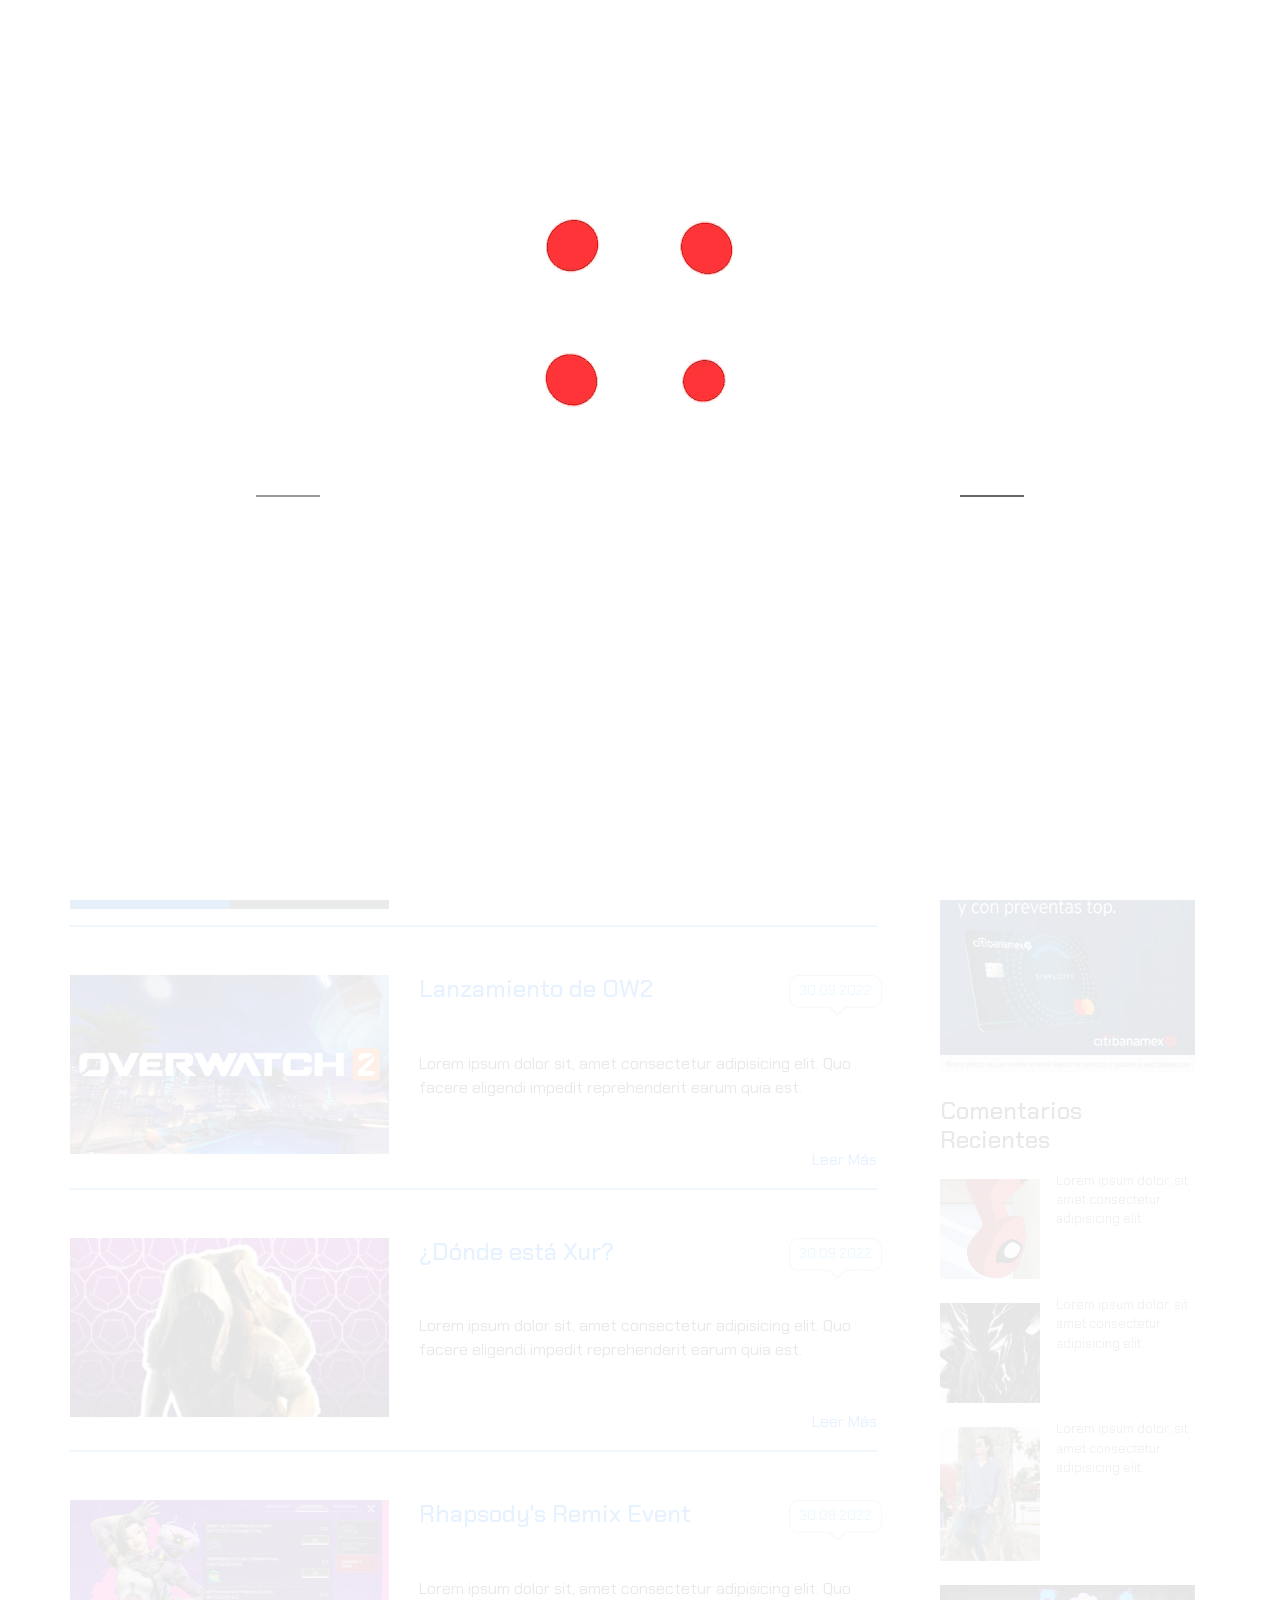
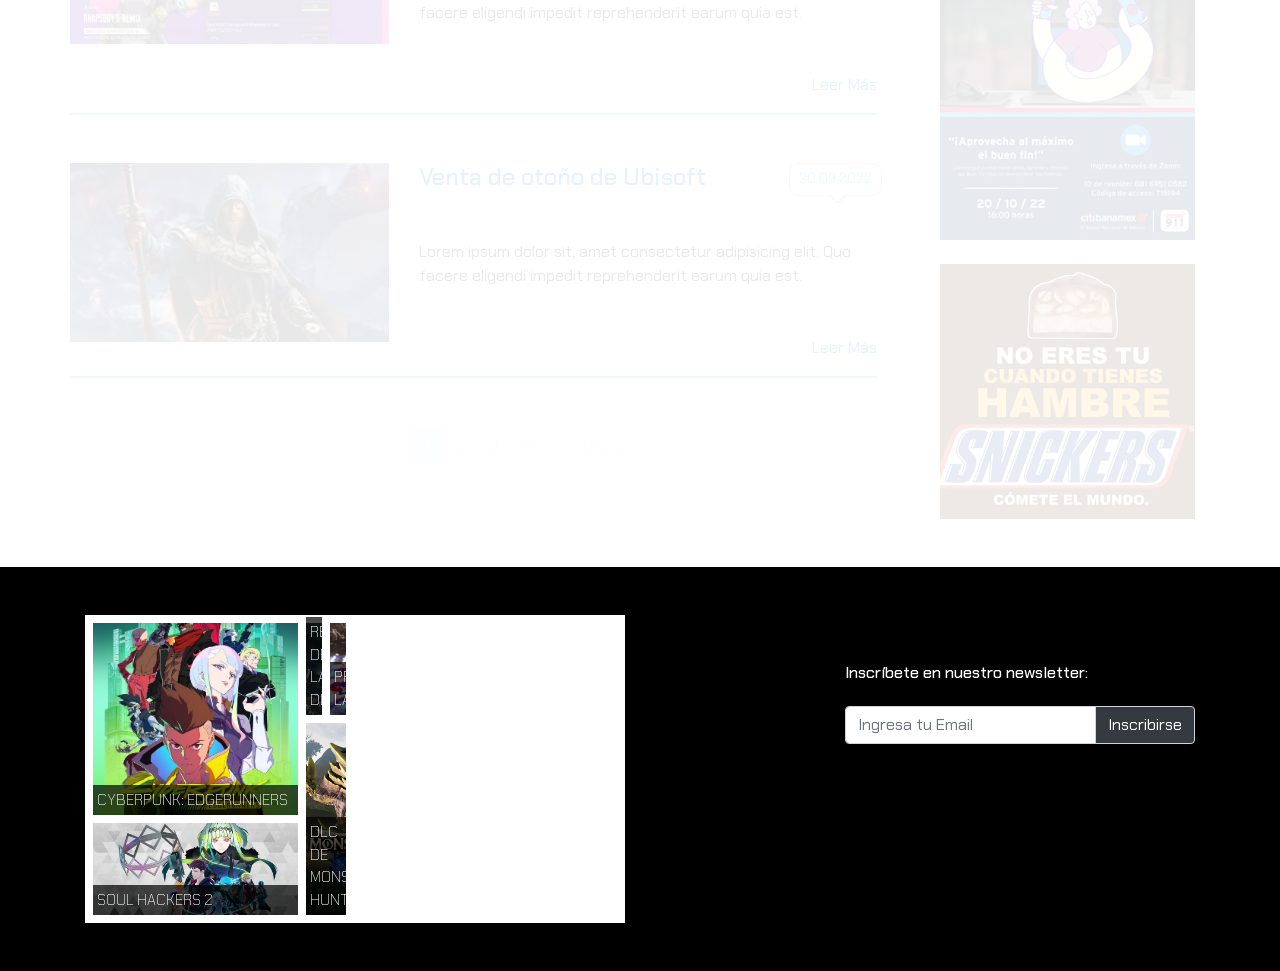
==== index.html @ 1a5944e3 "Primer commit Signed-off-by: McFlyZero <arturoo_dh@live.com>" ====
<!DOCTYPE html>
<html lang="en">
<head>
  <meta charset="utf-8">
  <meta name="viewport" content="width=device-width, initial-scale=1">
  <title>Arturo Sarrazin</title>
  <!-- CAMBIAR FOTO ICONO TAB -->
  <link rel="icon" href="img/.png">
  <!-- PLUGINS DE CSS -->
  <!-- Latest compiled and minified CSS -->
  <link rel="stylesheet" href="https://maxcdn.bootstrapcdn.com/bootstrap/4.1.3/css/bootstrap.min.css">

  <script src="https://kit.fontawesome.com/e34637f33b.js" crossorigin="anonymous"></script>

  <!-- <link rel="stylesheet" href="https://fonts.googleapis.com/css?family=Chewy|Open+Sans" rel="stylesheet"> -->
  <link rel="preconnect" href="https://fonts.googleapis.com">
  <link rel="preconnect" href="https://fonts.gstatic.com" crossorigin>
  <link href="https://fonts.googleapis.com/css2?family=Chakra+Petch:wght@300&family=Rokkitt:wght@200&display=swap" rel="stylesheet">

  <link rel="stylesheet" href="css/plugins/jquery.jdSlider.css">
  <!-- <link rel="stylesheet" href="https://cdn.jsdelivr.net/npm/bootstrap@4.6.1/dist/css/bootstrap.min.css"> -->

  <link rel="stylesheet" href="css/style.css">

  <!-- PLUGINS DE JS -->

  <!-- jQuery library -->
  <script src="https://cdn.jsdelivr.net/npm/jquery@3.6.0/dist/jquery.slim.min.js"></script>
  <!-- jQuery con animaciones -->
  <script src="https://code.jquery.com/jquery-3.6.1.js" integrity="sha256-3zlB5s2uwoUzrXK3BT7AX3FyvojsraNFxCc2vC/7pNI=" crossorigin="anonymous"></script>

  <!-- Popper JS -->
  <script src="https://cdn.jsdelivr.net/npm/popper.js@1.16.1/dist/umd/popper.min.js"></script>

  <!-- Latest compiled JavaScript -->
  <script src="https://cdn.jsdelivr.net/npm/bootstrap@4.6.1/dist/js/bootstrap.bundle.min.js"></script>

  <script src="js/plugins/jquery.jdSlider-latest.js"></script>
  <script src="js/plugins/pagination.min.js"></script>

  <!-- Scrollorama -->
  <script src="js/plugins/jquery.superscrollorama.js"></script>
  <script src="js/plugins/TweenMax.min.js"></script>

  <!-- Scrollup -->
  <script src="js/plugins/scrollUP.js"></script>
  <script src="js/plugins/jquery.easing.js"></script>

  <!--==================================
  PRELOAD
  ====================================-->
  <div id="preload">
    
    <div id="porcentajeCarga">0%</div>

    <div id="lineaCarga">

      <div id="rellenoCarga"></div>

    </div>

    <div id="estadoCarga"></div>

  </div>
  
</head>
<!-- ENCABEZADO -->
<header class="container-fluid">
  <div class="container p-0">
    <div class="row"> 
      <!-- LOGO -->
      <div class="col-10 col-sm-11 col-md-8 col-lg-7 pt-1 pt-lg-2 px-xl-0">

        <a href="index.html">

          <!-- CAMBIAR FOTO -->
          <img src="img/.png" alt="logo de GameRev" class="img-fluid logotipo">

        </a>
      </div>
      <!-- REDES SOCIALES -->
      <div class="d-none d-md-block col-2 col-lg-3 redes">
          <ul class="d-flex justify-content-end pt-3 mt-1">

            <li>
              <a href="https://github.com/McFlyZero/" target="blank">
                <i class="fa-brands fa-github lead float-left rounded-circle text-white mr-1"></i>
              </a>
            </li>

            <li>
              <a href="https://web.whatsapp.com/" target="blank">
                <i class="fa-brands fa-whatsapp lead float-left rounded-circle text-white mr-1"> </i>
              </a>  
            </li>

            <li>
              <a href="https://www.twitter.com/McFly1719" target="blank">
                <i class="fa-brands fa-twitter lead float-left rounded-circle text-white mr-1">   </i>
              </a>
            <li>

            <li>
              <a href="https://mx.linkedin.com/" target="blank">
                <i class="fa-brands fa-linkedin lead float-left rounded-circle text-white mr-1">   </i>
              </a>
            <li>

            <li>
              <a href="contacto.html" target="blank">
                <i class="fa-solid fa-envelope lead float-left rounded-circle text-white mr-1">   </i>
              </a>
            <li>
          </ul>
      </div>

      <!-- BOTON MENÚ -->
      <div class="col-2 col-sm-1 col-md-2 col-lg-2 d-flex justify-content-end pt-2 mt-1">


        <!-- Menu -->
        <div class="m-0 mt-sm-1 mt-md-0 mt-lg-1 pr-0 pr-sm-2 pr-lg-3 py-2">
          <i class="fa-solid fa-caret-down lead text-white"></i>
      </div>

       </div>
    </div>
  </div>

  
</header>

<body>

<!-- REDES SOCIALES PARA MÓVIL-->
      <div class="d-block d-md-none redes redesMovil p-0 bg-white w-100 pt-2">

          <ul class="d-flex justify-content-center p-0">

            <li>
              <a href="https://www.facebook.com" target="blank">
                <i class="fa-brands fa-facebook-f lead rounded-circle text-white mr-3 mr-sm-4"></i>
              </a>
            </li>

            <li>
              <a href="https://www.instagram.com" target="blank">
                <i class="fa-brands fa-instagram lead rounded-circle text-white mr-3 mr-sm-4"> </i>
              </a>
            </li>

            <li>
              <a href="https://www.twitter.com" target="blank">
                <i class="fa-brands fa-twitter lead rounded-circle text-white mr-3 mr-sm-4">   </i>
              </a>
            </li>

            <li>
              <a href="https://www.youtube.com" target="blank">
                <i class="fa-brands fa-youtube lead rounded-circle text-white mr-3 mr-sm-4"> 
                </i>
              </a>
            </li>

           <li>
              <a href="https://www.snapchat.com" target="blank">
                <i class="fa-brands fa-snapchat lead float-left rounded-circle text-white mr-3 mr-sm-2">  </i>
              </a>
            </li>


          </ul>
      </div>

      <!--=====================================
      =                BANNER                 =
      ======================================-->
      <div class="bannerEstatico"></div>
      <!-- <div class="container-fluid p-0"> -->
        <section class="jd-slider fade-slider">
          <div class="slide-inner">
            <ul class="slide-area">
              <!-- CAMBIAR LAS IMAGENES DEL BANNER -->
              <li>
                <img src="img/banner01.jpg" alt="" class="img-fluid">
              </li>
              <li>
                <img src="img/banner02.jpg" alt="" class="img-fluid">
              </li>
              <li>
                <img src="img/banner03.jpg" alt="" class="img-fluid">
              </li>
              <li>
                <img src="img/banner04.gif" alt="" class="img-fluid">
              </li>
            </ul>
          </div>
          <div class="controller d-none">
            <a class="auto" href="#">
              <i class="fas fa-play fa-xs"></i>
              <i class="fas fa-pause fa-xs"></i>
            </a>
            <div class="indicate-area"></div>
          </div>
        </section>
      <!-- </div> -->

      <!-- BUSCADOR PARA MÓVIL -->

<div class="container d-block d-md-none py-3 pr-2">
  <div class="input-group input-group-sm">
    <input type="text" class="form-control" placeholder="Buscar">
    <div class="input-group-append">
      <span class="input-group-text"><i class="fas fa-search"></i></span>
    </div>
  </div>
</div>

<!-- MENU -->
<div class="container-fluid menu">

  <a href="#" class="btnClose">X</a>
  <ul class="nav flex-column text-center">
    <li class="nav-item">
      <a class="nav-link text-white" href="categorias.html">Noticias de hoy</a>
    </li>
    <li class="nav-item">
      <a class="nav-link text-white" href="categorias.html">Nuevos lanzamientos</a>
    </li>
    <li class="nav-item">
      <a class="nav-link text-white" href="categorias.html">Próximos lanzamientos</a>
    </li>
    <li class="nav-item">
      <a class="nav-link text-white" href="categorias.html">Lo mejor de 2022</a>
    </li>
    <li class="nav-item">
      <a class="nav-link text-white" href="categorias.html">Lo mejor de todos los tiempos</a>
    </li>
    <li class="nav-item">
      <a class="nav-link text-white" href="categorias.html">Top videojuegos gratis</a>
    </li>
  </ul>
</div>


<!--=====================================
CARRUSEL DE CATEGORIAS
======================================-->
<div id="demo" class="carousel slide" data-ride="carousel">

  <!-- Indicators -->
  <ul class="carousel-indicators">
    <li data-target="#demo" data-slide-to="0" class="active"></li>
    <li data-target="#demo" data-slide-to="1"></li>
    <li data-target="#demo" data-slide-to="2"></li>
  </ul>
  
  <!-- The slideshow -->
  <div class="carousel-inner">
    <div class="carousel-item active">
      <img src="img/1" alt="" width="1100" height="500">
    </div>
    <div class="carousel-item">
      <img src="img/2.jpg" alt="" width="1100" height="500">
    </div>
    <div class="carousel-item">
      <img src="img/3.jpg" alt="" width="1100" height="500">
    </div>
  </div>
  
  <!-- Left and right controls -->
  <a class="carousel-control-prev" href="#demo" data-slide="prev">
    <span class="carousel-control-prev-icon"></span>
  </a>
  <a class="carousel-control-next" href="#demo" data-slide="next">
    <span class="carousel-control-next-icon"></span>
  </a>
</div>
<!--=====================================
CONTENIDO BLOG
======================================-->
<div class="container-fluid bg-white contenidoInicio pb-4">
  <div class="container">
    <div class="row">
      <!-- COLUMNA IZQUIERDA -->

      <div class="col-12 col-md-8 col-lg-9 p-0 pr-lg-5">
        <!-- ARTICULO 01 -->
        <div class="row">

          <div class="col-12 col-lg-5">

            <a href="articulos.html">
              <h5 class="d-block d-lg-none py-3">Top juegos gratuitos</h5>
            </a>
            <div class="d-block d-lg-none fecha mt-3">30.09.2022</div>

            <img src="img/articulo01.jpg" alt="Lorem ipsum dolor sit amet" class="img-fluid" width="100%">

          </div>

          <div class="col-12 col-lg-7 introArticulo">

            <a href="articulos.html">
             <h4 class="d-none d-lg-block">Top juegos gratuitos</h4>
            </a>
            <p class="my-2 my-lg-5">Lorem ipsum dolor sit, amet consectetur adipisicing elit. Quo facere eligendi impedit reprehenderit earum quia est.</p>

            <a href="articulos.html" class="float-right">Leer Más</a>

            <div class="d-none d-lg-block fecha">30.09.2022</div>
            
          </div>
        </div>
        <hr class="mb-4 mb-lg-5" style="border: 1px solid #59A8DE">

        <!-- ARTICULO 02 -->
        <div class="row">

          <div class="col-12 col-lg-5">
            <a href="articulos.html">
             <h5 class="d-block d-lg-none py-3">Lanzamiento de OW2</h5>
            </a>
            <div class="d-block d-sm-block d-lg-none fecha mt-3">30.09.2022</div>

            <img src="img/articulo02.jpg" alt="Lorem ipsum dolor sit amet" class="img-fluid" width="100%">

          </div>

          <div class="col-12 col-lg-7 introArticulo">
            <a href="articulos.html">
             <h4 class="d-none d-lg-block">Lanzamiento de OW2</h4>
            </a>
            <p class="my-2 my-lg-5">Lorem ipsum dolor sit, amet consectetur adipisicing elit. Quo facere eligendi impedit reprehenderit earum quia est.</p>

            <a href="articulos.html" class="float-right">Leer Más</a>

            <div class="d-none d-lg-block fecha">30.09.2022</div>
            
          </div>
        </div>
        <hr class="mb-4 mb-lg-5" style="border: 1px solid #59A8DE">
        <!-- PUBLICIDAD -->
        <div class="d-block d-lg-none">

          <img src="img/ad02.jpg" class="img-fluid" width="100%">

        </div>

        <!-- ARTICULO 03 -->
        <div class="row">

          <div class="col-12 col-lg-5">
            <a href="articulos.html">
              <h5 class="d-block d-lg-none py-3">¿Dónde está Xur?</h5>
            </a>
            <div class="d-block d-lg-none fecha mt-3">30.09.2022</div>

            <img src="img/articulo03.jpg" alt="Lorem ipsum dolor sit amet" class="img-fluid" width="100%">

          </div>

          <div class="col-12 col-lg-7 introArticulo">
            <a href="articulos.html">
             <h4 class="d-none d-lg-block">¿Dónde está Xur?</h4>
            </a>
            <p class="my-2 my-lg-5">Lorem ipsum dolor sit, amet consectetur adipisicing elit. Quo facere eligendi impedit reprehenderit earum quia est.</p>

            <a href="articulos.html" class="float-right">Leer Más</a>

            <div class="d-none d-lg-block fecha">30.09.2022</div>
            
          </div>
        </div>
        <hr class="mb-4 mb-lg-5" style="border: 1px solid #59A8DE">

      <!-- ARTICULO 04 -->
        <div class="row">

          <div class="col-12 col-lg-5">
            <a href="articulos.html">
              <h5 class="d-block d-lg-none py-3">Rhapsody's Remix Event</h5>
            </a>
            <div class="d-block d-sm-block d-md-block d-lg-none fecha mt-3">30.09.2022</div>

            <img src="img/articulo04.jpeg" alt="Lorem ipsum dolor sit amet" class="img-fluid" width="100%">

          </div>

          <div class="col-12 col-lg-7 introArticulo">
            <a href="articulos.html">
             <h4 class="d-none d-lg-block">Rhapsody's Remix Event</h4>
            </a>
            <p class="my-2 my-lg-5">Lorem ipsum dolor sit, amet consectetur adipisicing elit. Quo facere eligendi impedit reprehenderit earum quia est.</p>

            <a href="articulos.html" class="float-right">Leer Más</a>

            <div class="d-none d-lg-block fecha">30.09.2022</div>
            
          </div>
        </div>
        <hr class="mb-4 mb-lg-5" style="border: 1px solid #59A8DE">

        <!-- ARTICULO 05 -->
        <div class="row">

          <div class="col-12 col-lg-5">
            <a href="articulos.html">
              <h5 class="d-block d-lg-none py-3">Venta de otoño de Ubisoft</h5>
            </a>
            <div class="d-block d-lg-none fecha mt-3">29.09.2022</div>

            <img src="img/articulo05.jpg" alt="Lorem ipsum dolor sit amet" class="img-fluid" width="100%">

          </div>

          <div class="col-12 col-lg-7 introArticulo">
            <a href="articulos.html">
              <h4 class="d-none d-lg-block">Venta de otoño de Ubisoft</h4>
            </a>
            <p class="my-2 my-lg-5">Lorem ipsum dolor sit, amet consectetur adipisicing elit. Quo facere eligendi impedit reprehenderit earum quia est.</p>

            <a href="articulos.html" class="float-right">Leer Más</a>

            <div class="d-none d-lg-block fecha">30.09.2022</div>
            
          </div>
        </div>
        <hr class="mb-4 mb-lg-5" style="border: 1px solid #59A8DE">

        <div class="container d-none d-md-block">
          <ul class="pagination justify-content-center"></ul>
        </div>
    </div>

      <!-- COLUMNA DERECHA -->

      <div class="d-none d-md-block pt-md-4 pt-lg-0 col-md-4 col-lg-3">

        <div class="sobreMi">

          <h4>Sobre Mi</h4>

          <img src="img/sobreMi.png" alt="Lorem ipsum dolor sit" class="img-fluid my-1">
          
          <p class="small">Lorem ipsum dolor sit, amet consectetur adipisicing elit. Quo facere eligendi impedit reprehenderit earum quia est.</p>

        </div>
      
      <!-- PUBLICIDAD -->
      <div class="my-4">

        <img src="img/ad01.png" class="img-fluid">

      </div>
      <!-- COMENTARIOS RECIENTES -->
      <div class="my-4">

        <h4>Comentarios Recientes</h4>
        <!-- COMENTARIO 1 -->
        <div class="d-flex my-3">

          <div class="w-100 w-xl-50 pr-3 pt-2">
            <a href="articulos.html">
              <img src="img/com01.jpg" alt="Lorem ipsum dolor sit" class="img-fluid">
            </a>
          </div>

          <div>
            <a href="articulos.html" class="text-secondary">
              <p class="small">Lorem ipsum dolor, sit amet consectetur adipisicing elit.</p>
            </a>
          </div>

        </div>

        <!-- COMENTARIO 2 -->
        <div class="d-flex my-3">

          <div class="w-100 w-xl-50 pr-3 pt-2">
            <a href="articulos.html">
              <img src="img/com02.jpg" alt="Lorem ipsum dolor sit" class="img-fluid">
            </a>
          </div>

          <div>
            <a href="articulos.html" class="text-secondary">
              <p class="small">Lorem ipsum dolor, sit amet consectetur adipisicing elit.</p>
            </a>
          </div>

        </div>

        <!-- COMENTARIO 3 -->
        <div class="d-flex my-3">

          <div class="w-100 w-xl-50 pr-3 pt-2">
            <a href="articulos.html">
              <img src="img/com03.jpg" alt="Lorem ipsum dolor sit" class="img-fluid">
            </a>
          </div>

          <div>
            <a href="articulos.html" class="text-secondary">
              <p class="small">Lorem ipsum dolor, sit amet consectetur adipisicing elit.</p>
            </a>
          </div>

        </div>
        
      </div>
      <!-- PUBLICIDAD -->
      <div class="ads my-4">
        <img src="img/ad04.png" class="img-fluid">
      </div>
      <div class="ads my-4">
        <img src="img/ad05.jpg" class="img-fluid">
      </div>
    </div>
    </div>
  </div>
</div>
</div>

<!-- FOOTER -->
<footer class="container-fluid py-5 d-none d-md-block">
  <div class="container">
    <div class="row">

      <!-- GRID CATEGORIAS FOOTER -->
      <div class="col-md-7 col-lg-6">
        <div class="p-1 px-1 bg-white gridFooter">
          <div class="container p-0">
            <div class="d-flex">

              <div class="d-flex flex-column columna1">
                <figure class="p-2 m-0 photo1" vinculo="categorias.html">
                  <p class="text-uppercase p-1 p-md-2 p-xl-1 small">Cyberpunk: Edgerunners</p>
                </figure>
                <figure class="p-2 m-0 photo2" vinculo="categorias.html">
                  <p class="text-uppercase p-1 p-md-2 p-xl-1 small">Soul Hackers 2</p>
                </figure>
              </div>

              <div class="d-flex flex-column flex-fill columna2">
                <div class="d-block d-md-flex">
                  <figure class="p-2 m-0 flex-fill photo3" vinculo="categorias.html">
                    <p class="text-uppercase p-1 p-md-2 p-xl-1 small">Remakes de la década</p>
                  </figure>
                  <figure class="p-2 m-0 flex-fill photo4" vinculo="categorias.html">
                    <p class="text-uppercase p-1 p-md-2 p-xl-1 small">Próximos lanzamientos</p>
                  </figure>
                </div>  

                <figure class="p-2 m-0 photo5" vinculo="categorias.html">
                  <p class="text-uppercase p-1 p-md-2 p-xl-1 small">DLC de Monster Hunter</p>
                </figure>

              </div>
            </div>
          </div>
        </div>
      </div>
      <div class="d-none d-lg-block col-lg-1 col-xl-2"></div>
      <!-- NEWSLETTER -->
      <div class="col-md-5 col-lg-5 col-xl-4 pt-5">
        <h6 class="text-white">Inscríbete en nuestro newsletter:</h6>
        <div class="input-group my-4">
            <input type="text" class="form-control" placeholder="Ingresa tu Email">

            <div class="input-group-append">
              <span class="input-group-text bg-dark text-white">Inscribirse</span>
            </div>

        </div>

        <!-- REDES SOCIALES PARA MOVIL -->
        <div class="p-0 w-100 pt-2">
          <ul class="d-flex justify-content-left pl-0 pt-0">
            <li>
              <a href="https://www.facebook.com target=_blank">
                <i class="fa-brands fa-facebook-f lead text-white mr-3 mr-sm-4"></i>
              </a>
            </li>
            <li>
              <a href="https://www.instagram.com" target="blank">
                <i class="fa-brands fa-instagram lead text-white mr-3 mr-sm-4"></i>
              </a>
            </li>
            <li>
              <a href="https://www.twitter.com" target="blank">
                <i class="fa-brands fa-twitter lead text-white mr-3 mr-sm-4"></i>
              </a>
            </li>
            <li>
              <a href="https://www.youtube.com" target="blank">
                <i class="fa-brands fa-youtube lead text-white mr-3 mr-sm-4"></i>
              </a>
            </li>
            <li>
              <a href="https://www.snapchat.com" target="blank">
                <i class="fa-brands fa-snapchat lead text-white mr-3 mr-sm-4"></i>
              </a>
            </li>
          </ul>
        </div>
      </div>
    </div>
  </div>
</footer>

<script defer src="js/script.js"></script>

</body>
</html>
---- css/style.css ----
/*===================================================
=  ESCRITORIO (XL revisamos en 1366px en adelante)  =
=====================================================*/
*{
    font-family: 'Rokkitt', serif;
    font-family: 'Chakra Petch', sans-serif;
} 
ul,ol{
    list-style: none;
}
a:visited, a:link, a:focus, a:hover, a:active{
    list-style: none;
    text-decoration:  none;
}
body{
	background: #002B5B; 
}
/*=============================================
HEADER
=============================================*/
header{
    position: fixed;
    top: 0;
    left: 0;
    z-index: 5;
    background: rgba(255,255,255,.5);
}
header .logotipo{
    width:12%;
}
.redes ul li i{
    width: 35px;
    line-height: 35px;
    text-align: center;
    cursor: pointer;
}
header .redes ul li i{
    width: 35px;
    line-height: 35px;
    text-align: center;
    cursor: pointer;
}
header .buscymenu ul li i{
    width: 35px;
    line-height: 35px;
    text-align: center;
    cursor: pointer;
}
.redesMovil{
    position: fixed;
    bottom: -10px;
    left: 50%;
    transform: translate(-50%,0%);
}

.fa-search{
    color: white;
}
.fa-bars{
    color: white;
    font-size: 25px;
}
.redesMovil{
    position: fixed;
    bottom: -10px;
    left: 50%;
    z-index: 10;
    transition: translate(-50%, 0%);
}

/*===============================
BANNER
================================*/
.fade-slider{
    position: fixed;
    z-index: -1;
    top: 0;
    left: 0;
}
.bannerEstatico{
    background: rgba(0,0,0,0);
}
.fade-slider {
    height: 90px;
}
.fade-slider-Banner{
    height: 300px;
}
.textoBanner{
    position: absolute;
    width: 50%;
    text-align: center;
    top: 20%;
    left: 50%;
    transform: translate(-50%, 0%);
    color: white;
}
.textoBanner h1{
    font-family: 'Roboto Serif', bold;
    font-size: 50px;
}
.textoBanner h5{
    line-height: 30px;
    font-weight: 100;
    font-size: 18px;
}
/*=============================================
MENU
=============================================*/
.menu{
    position: fixed;
    top: 0;
    left: 0;
    z-index: 100;
    width: 100%;
    height: 100%;
    background: rgba(0, 0, 0, .8);
    overflow-x: hidden;
    font-weight: 300;
    display: none;
    font-size: 34px;
    line-height: 70px;
}
.btnClose{
    position: absolute;
    top: 100px;
    right: 25%;
    color: white;
}
.menu .nav{
    margin-top: 10%;
}
/*=============================================
GRID CATEGORIAS
=============================================*/
.grid figure{
    position: relative;
    border-top: 0px;
    border-bottom: 0px;
    border-left: 8px solid white;
    border-right: 8px solid white;
    cursor: pointer;
    transition: 1s all;
}
.grid figure p:hover{
    background: rgba(231, 169, 55, 0.9);
}

.grid .columna1{
    width: 40%;
}

.grid .photo1{
    height: 400px;
    background: url(../img/edgerunners.jpg);
    background-size: cover;
    background-position: left;
}
.grid .photo2{
    height: 300px;
    background: url(../img/soulhackers.jpg);
    background-size: cover;
    background-position: left;
}
.grid .photo3{
    height: 300px;
    background: url(../img/remakes.jpg);
    background-size: cover;
    background-position: left;
}
.grid .photo4{
    height: 300px;
    background: url(../img/2023.jpg);
    background-size: cover;
    background-position: left;
}
.grid .photo5{
    height: 400px;
    background: url(../img/mhr-mhrs.png);
    background-size: cover;
    background-position: left;
}
.grid .photo6{
    height: 200px;
    background: url(../img/Vivek-thumbnail.jpg);
    background-size: cover;
    background-position: left;
}
.grid figure p{
    position: absolute;
    left: 0px;
    bottom: 0px;
    width: 100%;
    background: rgba(0, 0, 0, 0.7);
    color: white;
    font-weight: 100;
    font-size: 20px;
}
/*=============================================
BREADCRUMB
=============================================*/
.breadcrumb-item+.breadcrumb-item::before{
    position: relative;
    background: url(../img/separador.png);
    background-position: center;
    background-repeat: no-repeat;
    display: inline-block;
    padding-right: .5rem;
    color: #6c757d;
    /*Cambiar imagen de la flechita*/
    content: url(../img/espacio.png);
    width: 60px;
    left: -10px;
    line-height: 50px;
}
.breadcrumb-item.inicio{
    position: relative;
    top: 13px;
}
/*=============================================
CONTENIDO
=============================================*/
.contenidoInicio{
    /*transform: translate(0%,-2%);*/
}
.introArticulo{
    position: relative;
}
.fecha{
    position: absolute;
    right: 10px;
    top: 0px;
    padding: 5px 10px;
    /*Tengo que buscar los colores del brief y ponerlos*/
    color: #47B5FF;
    font-size: 14px;
    background: url(../img/globo.jpg);
    background-size: cover;
    background-position: center top;
    height: 40px;
}
.fechaArticulo{
    padding: 12px 32px;
    color: #aaa;
    font-size: 15px;
    background: url(../img/globo.jpg);
    background-size: cover;
    background-position: center;
    height: 60px;
}
.page-item.active .page-link{
    background: #47B5FF;
    color: white;
    border: 1px solid #bbb;
}
.page-link{
    color: #06283D;
}
/*===============================
GRIDFOOTER CATEGORIAS
================================*/
/*.gridFooter{
    height: 300px;
    overflow: hidden;
}*/
footer{
    background: rgba(0, 0, 0, 1.0);
}

.gridFooter figure{
    position: relative;
    border-top: 4px solid white;
    border-bottom: 4px solid white;
    border-left: 4px solid white;
    border-right: 4px solid white;
    cursor: pointer;
    transition:1s all;
}

.gridFooter figure p:hover{
    background: rgba(231, 169, 55, 0.9);
}

.gridFooter .columna1{
    width: 40%;
}

.gridFooter .photo1{
    height: 200px;
    background: url(../img/edgerunners.jpg);
    background-size: cover;
    background-position: left;
}

.gridFooter .photo2{
    height: 100px;
    background: url(../img/soulhackers.jpg);
    background-size: cover;
    background-position: left;
}

.gridFooter .photo3{
    height: 100px;
    background: url(../img/remakes.jpg);
    background-size: cover;
    background-position: left;
}

.gridFooter .photo4{
    height: 100px;
    background: url(../img/2023.jpg);
    background-size: cover;
    background-position: left;
}

.gridFooter .photo5{
    height: 200px;
    background: url(../img/mhr-mhrs.png);
    background-size: cover;
    background-position: left;
}

.gridFooter figure p{
    position: absolute;
    left: 0px;
    bottom: -16px;
    width: 100%;
    background: rgba(0, 0, 0, .7);
    color: white;
    font-weight: 100;
    font-size: 15px;
}

.gridFooter figure p:hover{
    background: rgba(231, 169, 55, 0.9);
}

/*==============================================
SCROLL UP
==============================================*/
#scrollUp{
    bottom: 20px;
    right: 20px;
    width: 50px;
    height: 50px;
    background: url(../img/flecha.jpg);
}
/*==================================
PRELOAD
====================================*/
#preload{
    position: fixed;
    z-index: 1000;
    width: 100%;
    height: 100%;
    background: #FFF;
}
#porcentajeCarga{
    position: absolute;
    text-align: center;
    width: 100%;
    color: white;
    top: 52%;
    font-size: 20px;
    font-weight: 100;
}
#lineaCarga{
    position: absolute;
    width: 60%;
    height: 2px;
    top: 55%;
    left: 20%;
    right: 20%;
    /*Cambiar al color de la pagina*/
    background: #666;
}
#rellenoCarga{
    position: absolute;
    top: 0;
    left: 0;
    height: 2px;
    width: 0%;
    /*Cambiar al color de la pagina*/
    background: #999;
}
#estadoCarga{
    position: absolute;
    background: url(../img/loader.gif);
    background-position: center;
    top: 35%;
    left: 50%;
    transform: translate(-50%,-50%);
    width: 50%;
    height: 50%;
}
/*=============================================
TABLET HORIZONTAL (LG revisamos en 1024px)
=============================================*/
@media (max-width: 1199px) and (min-width: 992px) {
    .menu .nav {
        margin-top: 15%;
    }
    .btnClose{
        right: 15%;
        top: 70px;
    }
    .fa-bars{
        font-size: 25px;
    }
    .fade-slider {
        height: 75px;
    }
    .fade-slider-Banner{
    height: 250px;
    }
    .textoBanner h1{
        font-size: 40px;
    }
    .textoBanner h5{
        font-size: 17px;
    }
}
/*=============================================
TABLET VERTICAL (MD revisamos en 768px)
=============================================*/
@media (max-width: 991px) and (min-width: 768px) {
    header .logotipo {
        width: 18%;
    }

    .btnClose{
        right: 15%;
        top: 70px;
    }

    .fade-slider {
        height: 89px;
    }

    .fade-slider-Banner{
    height: 240px;
    }

    .textoBanner h1{
        margin-top: 40px;
        font-size: 30px;
    }

    .textoBanner h5{
        font-size: 16px;
    }

    .fa-bars{
        font-size: 25px;
        margin-top: 5px;
    }
    .fa-search{
        font-size: 20px;
    }
    .menu .nav{
        margin-top: 20%;
    }

    .grid .photo1{
        height: 300px;
    }

    .grid .photo2{
        height: 200px;
    }

    .grid .photo3{
        height: 200px;
    }

    .grid .photo4{
        height: 200px;
    }

    .grid .photo5{
        height: 300px;
    }

    .grid figure p{
        font-size: 18px;
    }

    .fechaArticulo{
        top: -8px;
        left: 15px;
        padding: 7px 18px;
        font-size: 11px;
        height: 40px;
    }

    .tituloArticulo{
        font-size: 20px;
    }
    .gridFooter figure{
    border-top: 2px;
    border-bottom: 2px;
    border-left: 2px solid white;
    border-right: 2px solid white;
    }

    .gridFooter figure p{
        font-size: 12px;
    }
    .breadcrumb-item+.breadcrumb-item::before{
        width: 40px;
        background-size: contain;
    }
    .breadcrumb-item.inicio, .breadcrumb-item.active{
        font-size: 13px;
    }
}
/*=============================================
MÓVIL HORIZONTAL (SM revisamos en 576px)
=============================================*/
@media (max-width: 767px) and (min-width: 576px) {
    header .logotipo {
        width: 15%;
    }

    .fade-slider {
        height: 77px;
    }

    .btnClose{
        right: 15%;
        top: 50px;
    }

    .fa-bars{
        font-size: 30px;
        margin-right: 10px;
        margin-bottom: 12px;
    }

    .menu .nav{
        margin-top: 25%;
    }
    .grid .columna1{
        width: 50%;
    }
    .grid .photo1{
        height: 200px;
    }

    .grid .photo2{
        height: 200px;
    }

    .grid .photo3{
        height: 200px;
    }

    .grid .photo4{
        height: 200px;
    }

    .grid .photo5{
        height: 200px;
    }

    .grid figure p{
        font-size: 16px;
    }

    .breadcrumb-item+.breadcrumb-item::before{
        width: 40px;
        background-size: contain;
    }

    .breadcrumb-item.inicio,.breadcrumb-item, .breadcrumb-item.active{
        font-size: 13px;
    }

    .fechaArticulo{
        top: 1px;
        left: 15px;
        padding: 8px 13px;
        font-size: 13px;
        height: 40px;
    }

    .tituloArticulo{
        font-size: 20px;
    }

    .btnCompartir .btn-group button, .btnCompartir .btn-group button span{
        font-size: 14px;
        padding: 6px;
    }
}
/*=============================================
MÓVIL VERTICAL (revisamos en 320px)
=============================================*/
@media (max-width: 575px) {
    header .logotipo {
        width: 25%;
    }

    .fade-slider {
        height: 67px;
    }
    .btnClose{
        right: 5%;
        top: 10px;
    }

    .menu .nav{
        margin-top: 25%;
        font-size: 20px;
        line-height: 40px;
    }
    .fa-bars{
        font-size: 30px;
        margin-right: 10px;
        margin-bottom: 10px;
    }
    .grid .columna1{
        width: 50%;
    }
    .grid .photo1{
        height: 120px;
    }

    .grid .photo2{
        height: 120px;
    }

    .grid .photo3{
        height: 120px;
    }

    .grid .photo4{
       height: 120px;
    }

    .grid .photo5{
       height: 120px;
    }
    .grid .photo6{
       height: 120px;
    }

    .grid figure p{
        font-size: 14px;
    }

    .breadcrumb-item+.breadcrumb-item::before{
        width: 40px;
        background-size: contain;
    }

    .breadcrumb-item.inicio, .breadcrumb-item.active{
        font-size: 13px;
    }

    .breadArticulo{
        display: none;
    }
    
    .fecha{
        font-size: 12px;
        height: 32px;
    }

    .fechaArticulo{
        top: 0px;
        left: 15px;
        padding: 6px 9px;
        font-size: 10px;
        height: 30px;
    }

    .tituloArticulo{
        font-size: 18px;
    }

    .textoArticulo{
        font-size: 14px;
    }

    .btnCompartir .btn-group button, .btnCompartir .btn-group button span{
        font-size: 10px;
        padding: 4px;
    }
}
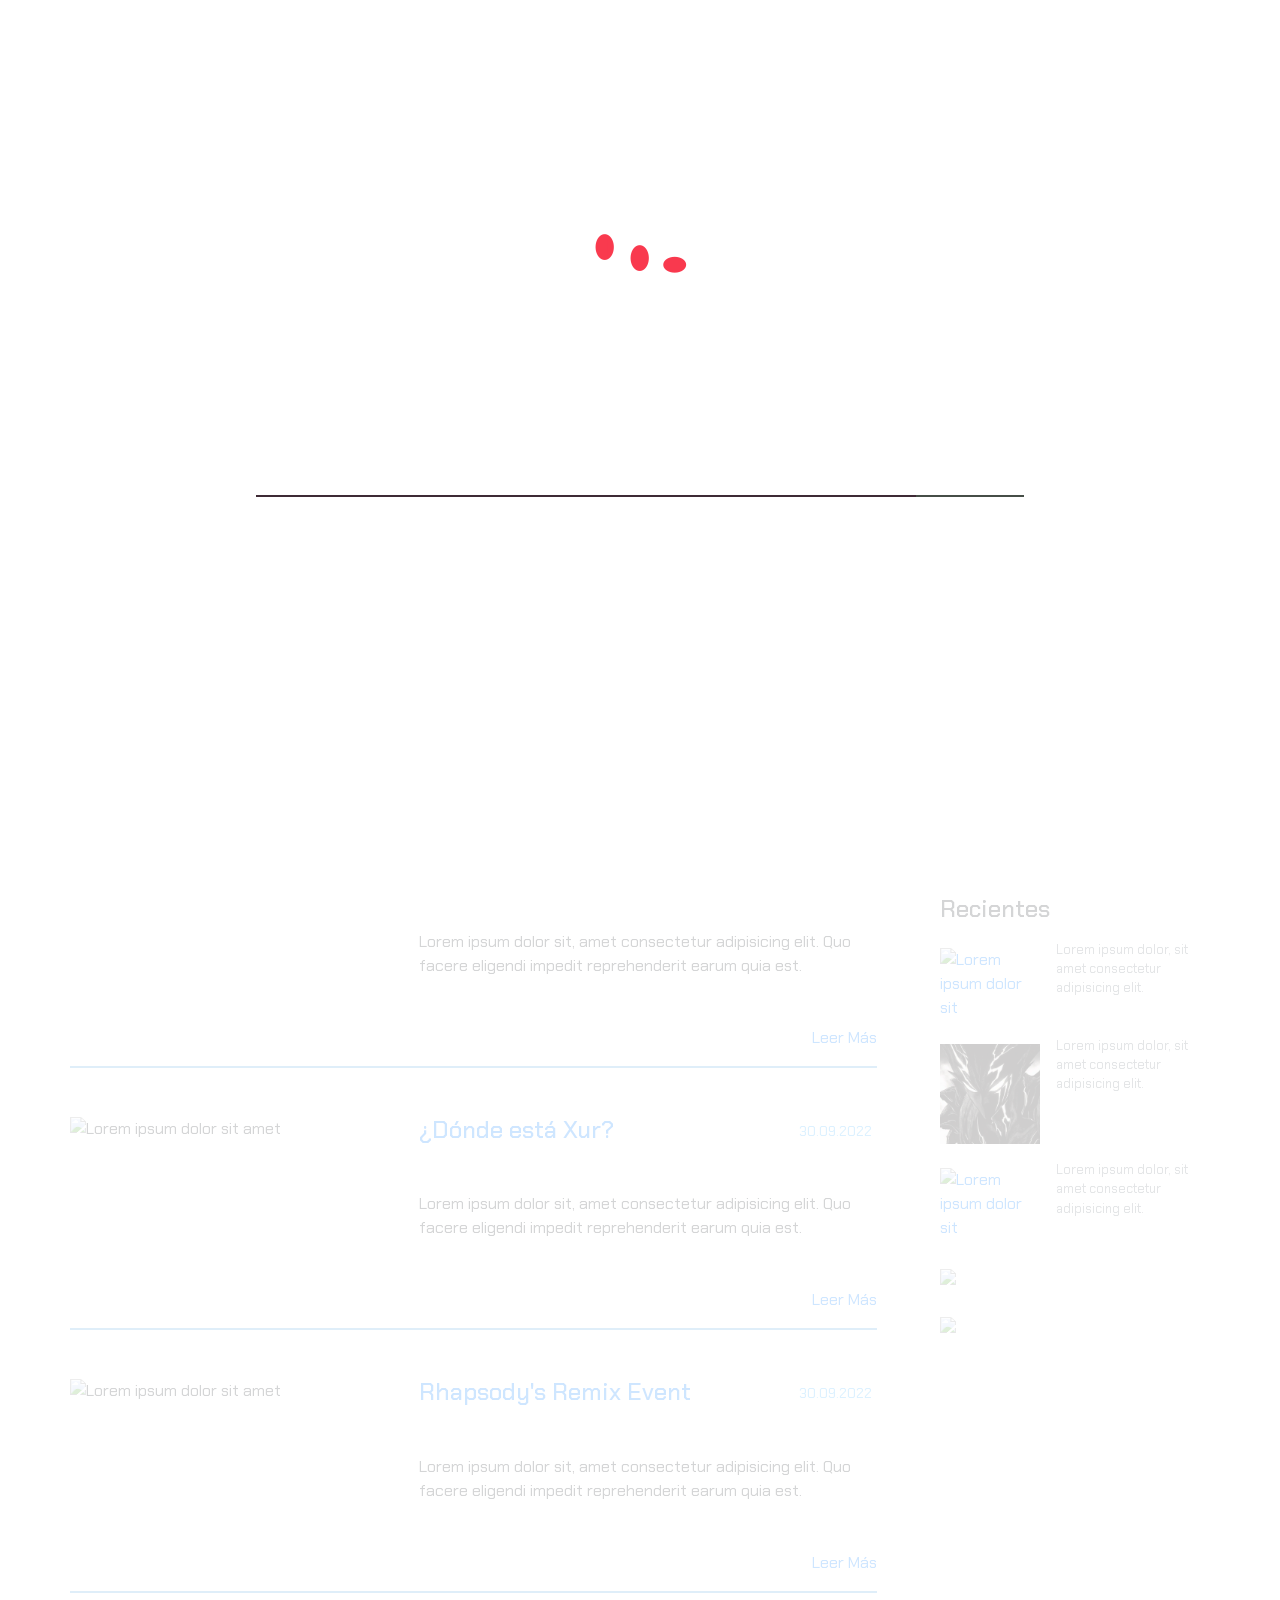
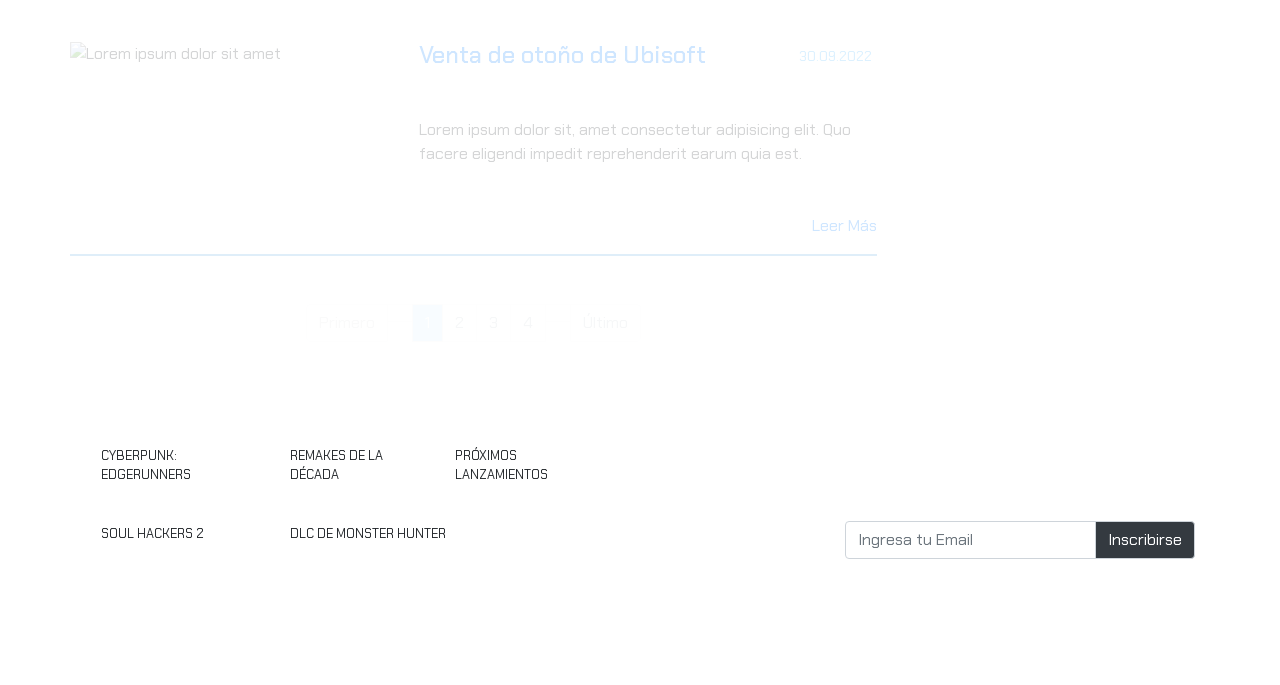
==== commit 9b90888e: "Eliminé algunos archivos que no se usarán  y hice cambios al banner estatico Signed-off-by: McFlyZer" ====
--- a/index.html
+++ b/index.html
@@ -69,14 +69,17 @@
   <div class="container p-0">
     <div class="row"> 
       <!-- LOGO -->
-      <div class="col-10 col-sm-11 col-md-8 col-lg-7 pt-1 pt-lg-2 px-xl-0">
+      <div class="col-1 col-sm-1 col-md-1 col-lg-1 pt-1 pt-lg-2 px-xl-0">
 
         <a href="index.html">
 
-          <!-- CAMBIAR FOTO -->
-          <img src="img/.png" alt="logo de GameRev" class="img-fluid logotipo">
+          <!-- <img src="img/mishi.jfif" alt="logo" class="img-fluid logotipo"> -->
+          <img src="img/mishi.png" alt="logo" class="img-fluid logotipo">
 
         </a>
+      </div>
+      <div class="col-9 col-sm-10 col-md-7 col-lg-6 pt-1 pt-lg-2 px-xl-0">
+        <div class="bannerLogo">Arturo Sarrazin</div>
       </div>
       <!-- REDES SOCIALES -->
       <div class="d-none d-md-block col-2 col-lg-3 redes">
@@ -138,14 +141,14 @@
           <ul class="d-flex justify-content-center p-0">
 
             <li>
-              <a href="https://www.facebook.com" target="blank">
-                <i class="fa-brands fa-facebook-f lead rounded-circle text-white mr-3 mr-sm-4"></i>
-              </a>
-            </li>
-
-            <li>
-              <a href="https://www.instagram.com" target="blank">
-                <i class="fa-brands fa-instagram lead rounded-circle text-white mr-3 mr-sm-4"> </i>
+              <a href="https://github.com/McFlyZero/" target="blank">
+                <i class="fa-brands fa-github lead rounded-circle text-white mr-3 mr-sm-4"></i>
+              </a>
+            </li>
+
+            <li>
+              <a href="https://web.whatsapp.com/" target="blank">
+                <i class="fa-brands fa-whatsapp lead rounded-circle text-white mr-3 mr-sm-4"> </i>
               </a>
             </li>
 
@@ -156,15 +159,16 @@
             </li>
 
             <li>
-              <a href="https://www.youtube.com" target="blank">
-                <i class="fa-brands fa-youtube lead rounded-circle text-white mr-3 mr-sm-4"> 
+              <a href="https://mx.linkedin.com/" target="blank">
+                <i class="fa-brands fa-linkedin lead rounded-circle text-white mr-3 mr-sm-4"> 
                 </i>
               </a>
             </li>
 
            <li>
-              <a href="https://www.snapchat.com" target="blank">
-                <i class="fa-brands fa-snapchat lead float-left rounded-circle text-white mr-3 mr-sm-2">  </i>
+              <a href="contacto.html" target="blank">
+                <i class="fa-solid fa-envelope lead float-left rounded-circle text-white mr-3 mr-sm-2">  
+                </i>
               </a>
             </li>
 
@@ -180,16 +184,6 @@
         <section class="jd-slider fade-slider">
           <div class="slide-inner">
             <ul class="slide-area">
-              <!-- CAMBIAR LAS IMAGENES DEL BANNER -->
-              <li>
-                <img src="img/banner01.jpg" alt="" class="img-fluid">
-              </li>
-              <li>
-                <img src="img/banner02.jpg" alt="" class="img-fluid">
-              </li>
-              <li>
-                <img src="img/banner03.jpg" alt="" class="img-fluid">
-              </li>
               <li>
                 <img src="img/banner04.gif" alt="" class="img-fluid">
               </li>
--- a/css/style.css
+++ b/css/style.css
@@ -13,8 +13,15 @@
     text-decoration:  none;
 }
 body{
-	background: #002B5B; 
-}
+	background: #FFFFFF; 
+}
+
+/* COLORES
+#3E2A35 Morado oscuro
+#DF2A30 Rojo opaco
+#464E47 Ebony Gris oscuros
+#FAF0CA Lemon Meringue Blanco
+*/
 /*=============================================
 HEADER
 =============================================*/
@@ -26,7 +33,13 @@
     background: rgba(255,255,255,.5);
 }
 header .logotipo{
-    width:12%;
+    width:75%;
+}
+.bannerLogo{
+    font-family: 'Chakra Petch', sans-serif;
+    font-size: 28px;
+    color: white;
+    margin-top: 10px;
 }
 .redes ul li i{
     width: 35px;
@@ -96,7 +109,6 @@
     color: white;
 }
 .textoBanner h1{
-    font-family: 'Roboto Serif', bold;
     font-size: 50px;
 }
 .textoBanner h5{
@@ -131,72 +143,6 @@
     margin-top: 10%;
 }
 /*=============================================
-GRID CATEGORIAS
-=============================================*/
-.grid figure{
-    position: relative;
-    border-top: 0px;
-    border-bottom: 0px;
-    border-left: 8px solid white;
-    border-right: 8px solid white;
-    cursor: pointer;
-    transition: 1s all;
-}
-.grid figure p:hover{
-    background: rgba(231, 169, 55, 0.9);
-}
-
-.grid .columna1{
-    width: 40%;
-}
-
-.grid .photo1{
-    height: 400px;
-    background: url(../img/edgerunners.jpg);
-    background-size: cover;
-    background-position: left;
-}
-.grid .photo2{
-    height: 300px;
-    background: url(../img/soulhackers.jpg);
-    background-size: cover;
-    background-position: left;
-}
-.grid .photo3{
-    height: 300px;
-    background: url(../img/remakes.jpg);
-    background-size: cover;
-    background-position: left;
-}
-.grid .photo4{
-    height: 300px;
-    background: url(../img/2023.jpg);
-    background-size: cover;
-    background-position: left;
-}
-.grid .photo5{
-    height: 400px;
-    background: url(../img/mhr-mhrs.png);
-    background-size: cover;
-    background-position: left;
-}
-.grid .photo6{
-    height: 200px;
-    background: url(../img/Vivek-thumbnail.jpg);
-    background-size: cover;
-    background-position: left;
-}
-.grid figure p{
-    position: absolute;
-    left: 0px;
-    bottom: 0px;
-    width: 100%;
-    background: rgba(0, 0, 0, 0.7);
-    color: white;
-    font-weight: 100;
-    font-size: 20px;
-}
-/*=============================================
 BREADCRUMB
 =============================================*/
 .breadcrumb-item+.breadcrumb-item::before{
@@ -220,9 +166,6 @@
 /*=============================================
 CONTENIDO
 =============================================*/
-.contenidoInicio{
-    /*transform: translate(0%,-2%);*/
-}
 .introArticulo{
     position: relative;
 }
@@ -231,7 +174,6 @@
     right: 10px;
     top: 0px;
     padding: 5px 10px;
-    /*Tengo que buscar los colores del brief y ponerlos*/
     color: #47B5FF;
     font-size: 14px;
     background: url(../img/globo.jpg);
@@ -256,85 +198,6 @@
 .page-link{
     color: #06283D;
 }
-/*===============================
-GRIDFOOTER CATEGORIAS
-================================*/
-/*.gridFooter{
-    height: 300px;
-    overflow: hidden;
-}*/
-footer{
-    background: rgba(0, 0, 0, 1.0);
-}
-
-.gridFooter figure{
-    position: relative;
-    border-top: 4px solid white;
-    border-bottom: 4px solid white;
-    border-left: 4px solid white;
-    border-right: 4px solid white;
-    cursor: pointer;
-    transition:1s all;
-}
-
-.gridFooter figure p:hover{
-    background: rgba(231, 169, 55, 0.9);
-}
-
-.gridFooter .columna1{
-    width: 40%;
-}
-
-.gridFooter .photo1{
-    height: 200px;
-    background: url(../img/edgerunners.jpg);
-    background-size: cover;
-    background-position: left;
-}
-
-.gridFooter .photo2{
-    height: 100px;
-    background: url(../img/soulhackers.jpg);
-    background-size: cover;
-    background-position: left;
-}
-
-.gridFooter .photo3{
-    height: 100px;
-    background: url(../img/remakes.jpg);
-    background-size: cover;
-    background-position: left;
-}
-
-.gridFooter .photo4{
-    height: 100px;
-    background: url(../img/2023.jpg);
-    background-size: cover;
-    background-position: left;
-}
-
-.gridFooter .photo5{
-    height: 200px;
-    background: url(../img/mhr-mhrs.png);
-    background-size: cover;
-    background-position: left;
-}
-
-.gridFooter figure p{
-    position: absolute;
-    left: 0px;
-    bottom: -16px;
-    width: 100%;
-    background: rgba(0, 0, 0, .7);
-    color: white;
-    font-weight: 100;
-    font-size: 15px;
-}
-
-.gridFooter figure p:hover{
-    background: rgba(231, 169, 55, 0.9);
-}
-
 /*==============================================
 SCROLL UP
 ==============================================*/
@@ -353,7 +216,7 @@
     z-index: 1000;
     width: 100%;
     height: 100%;
-    background: #FFF;
+    background: #FFFFFF;
 }
 #porcentajeCarga{
     position: absolute;
@@ -371,8 +234,7 @@
     top: 55%;
     left: 20%;
     right: 20%;
-    /*Cambiar al color de la pagina*/
-    background: #666;
+    background: #464E47;
 }
 #rellenoCarga{
     position: absolute;
@@ -380,19 +242,24 @@
     left: 0;
     height: 2px;
     width: 0%;
-    /*Cambiar al color de la pagina*/
-    background: #999;
+    background: #3E2A35;
 }
 #estadoCarga{
     position: absolute;
     background: url(../img/loader.gif);
     background-position: center;
-    top: 35%;
+    top: 28%;
     left: 50%;
     transform: translate(-50%,-50%);
     width: 50%;
     height: 50%;
 }
+/* COLORES
+#3E2A35 Morado oscuro
+#DF2A30 Rojo opaco
+#464E47 Ebony Gris oscuros
+#FAF0CA Lemon Meringue Blanco
+*/
 /*=============================================
 TABLET HORIZONTAL (LG revisamos en 1024px)
 =============================================*/
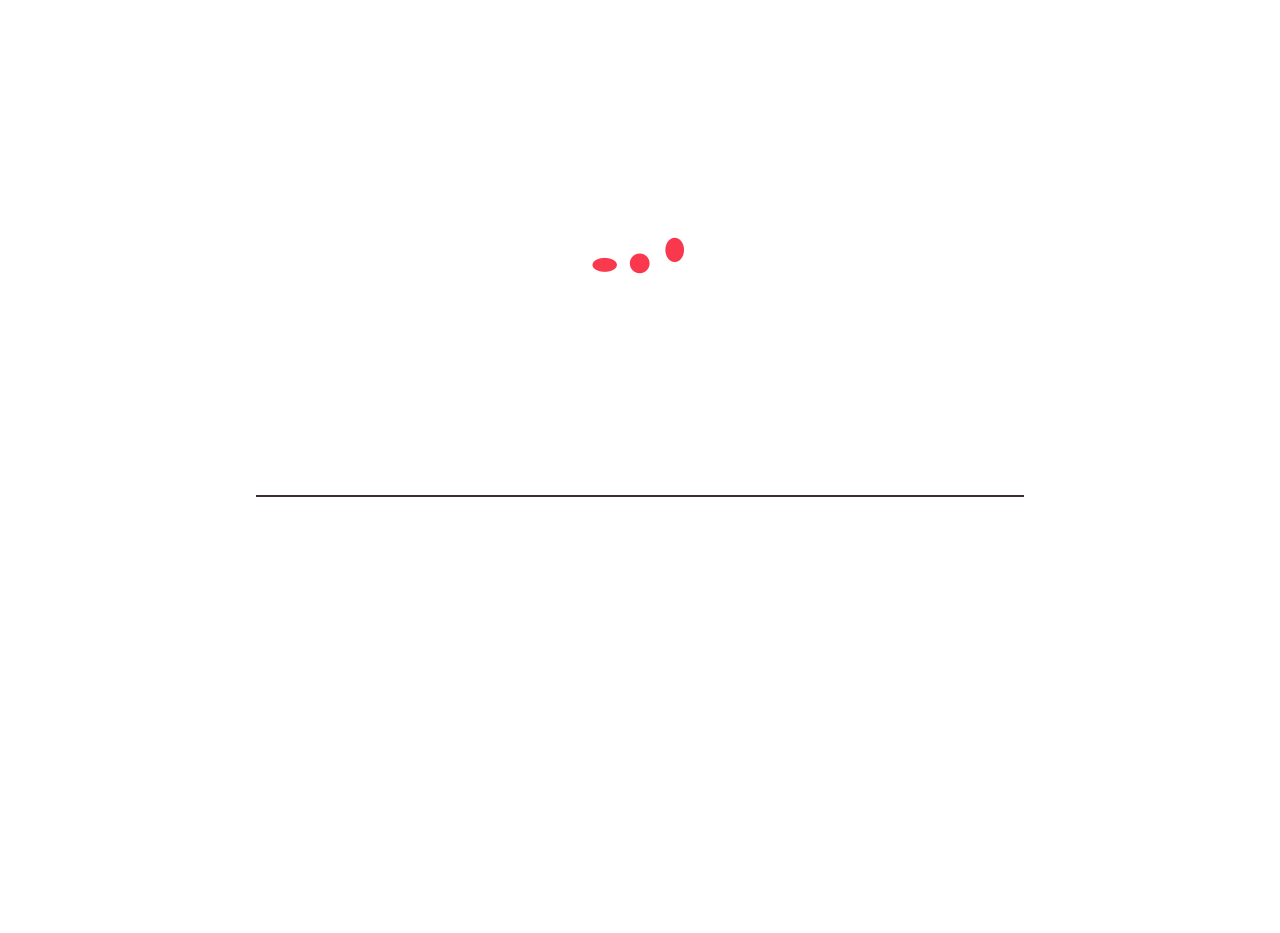
==== commit c05ea843: "Cambio imagen banner, icono agregado y arreglos en el css, eliminacion secciones no usadas Signed-of" ====
--- a/index.html
+++ b/index.html
@@ -3,9 +3,9 @@
 <head>
   <meta charset="utf-8">
   <meta name="viewport" content="width=device-width, initial-scale=1">
-  <title>Arturo Sarrazin</title>
+  <title>Sobre mí: Arturo</title>
   <!-- CAMBIAR FOTO ICONO TAB -->
-  <link rel="icon" href="img/.png">
+  <link rel="icon" href="img/icono.png">
   <!-- PLUGINS DE CSS -->
   <!-- Latest compiled and minified CSS -->
   <link rel="stylesheet" href="https://maxcdn.bootstrapcdn.com/bootstrap/4.1.3/css/bootstrap.min.css">
@@ -73,7 +73,6 @@
 
         <a href="index.html">
 
-          <!-- <img src="img/mishi.jfif" alt="logo" class="img-fluid logotipo"> -->
           <img src="img/mishi.png" alt="logo" class="img-fluid logotipo">
 
         </a>
@@ -129,8 +128,7 @@
        </div>
     </div>
   </div>
-
-  
+ 
 </header>
 
 <body>
@@ -153,12 +151,14 @@
             </li>
 
             <li>
+              <!-- CAMBIAR POR MI TWITTER -->
               <a href="https://www.twitter.com" target="blank">
                 <i class="fa-brands fa-twitter lead rounded-circle text-white mr-3 mr-sm-4">   </i>
               </a>
             </li>
 
             <li>
+              <!-- CAMBIAR POR MI LINKEDIN -->
               <a href="https://mx.linkedin.com/" target="blank">
                 <i class="fa-brands fa-linkedin lead rounded-circle text-white mr-3 mr-sm-4"> 
                 </i>
@@ -199,39 +199,22 @@
         </section>
       <!-- </div> -->
 
-      <!-- BUSCADOR PARA MÓVIL -->
-
-<div class="container d-block d-md-none py-3 pr-2">
-  <div class="input-group input-group-sm">
-    <input type="text" class="form-control" placeholder="Buscar">
-    <div class="input-group-append">
-      <span class="input-group-text"><i class="fas fa-search"></i></span>
-    </div>
-  </div>
-</div>
-
 <!-- MENU -->
 <div class="container-fluid menu">
 
   <a href="#" class="btnClose">X</a>
   <ul class="nav flex-column text-center">
     <li class="nav-item">
-      <a class="nav-link text-white" href="categorias.html">Noticias de hoy</a>
+      <a class="nav-link text-white" href="#">Sobre mí</a>
     </li>
     <li class="nav-item">
-      <a class="nav-link text-white" href="categorias.html">Nuevos lanzamientos</a>
+      <a class="nav-link text-white" href="#">Skills</a>
     </li>
     <li class="nav-item">
-      <a class="nav-link text-white" href="categorias.html">Próximos lanzamientos</a>
+      <a class="nav-link text-white" href="#">Mis proyectos</a>
     </li>
     <li class="nav-item">
-      <a class="nav-link text-white" href="categorias.html">Lo mejor de 2022</a>
-    </li>
-    <li class="nav-item">
-      <a class="nav-link text-white" href="categorias.html">Lo mejor de todos los tiempos</a>
-    </li>
-    <li class="nav-item">
-      <a class="nav-link text-white" href="categorias.html">Top videojuegos gratis</a>
+      <a class="nav-link text-white" href="contacto.html">Contacto</a>
     </li>
   </ul>
 </div>
@@ -279,241 +262,22 @@
       <!-- COLUMNA IZQUIERDA -->
 
       <div class="col-12 col-md-8 col-lg-9 p-0 pr-lg-5">
-        <!-- ARTICULO 01 -->
-        <div class="row">
-
-          <div class="col-12 col-lg-5">
-
-            <a href="articulos.html">
-              <h5 class="d-block d-lg-none py-3">Top juegos gratuitos</h5>
-            </a>
-            <div class="d-block d-lg-none fecha mt-3">30.09.2022</div>
-
-            <img src="img/articulo01.jpg" alt="Lorem ipsum dolor sit amet" class="img-fluid" width="100%">
-
-          </div>
-
-          <div class="col-12 col-lg-7 introArticulo">
-
-            <a href="articulos.html">
-             <h4 class="d-none d-lg-block">Top juegos gratuitos</h4>
-            </a>
-            <p class="my-2 my-lg-5">Lorem ipsum dolor sit, amet consectetur adipisicing elit. Quo facere eligendi impedit reprehenderit earum quia est.</p>
-
-            <a href="articulos.html" class="float-right">Leer Más</a>
-
-            <div class="d-none d-lg-block fecha">30.09.2022</div>
+        
+
+      </div>
+
+      <!-- COLUMNA DERECHA -->
+
+      <div class="d-none d-md-block pt-md-4 pt-lg-0 col-md-4 col-lg-3">
             
-          </div>
-        </div>
-        <hr class="mb-4 mb-lg-5" style="border: 1px solid #59A8DE">
-
-        <!-- ARTICULO 02 -->
-        <div class="row">
-
-          <div class="col-12 col-lg-5">
-            <a href="articulos.html">
-             <h5 class="d-block d-lg-none py-3">Lanzamiento de OW2</h5>
-            </a>
-            <div class="d-block d-sm-block d-lg-none fecha mt-3">30.09.2022</div>
-
-            <img src="img/articulo02.jpg" alt="Lorem ipsum dolor sit amet" class="img-fluid" width="100%">
-
-          </div>
-
-          <div class="col-12 col-lg-7 introArticulo">
-            <a href="articulos.html">
-             <h4 class="d-none d-lg-block">Lanzamiento de OW2</h4>
-            </a>
-            <p class="my-2 my-lg-5">Lorem ipsum dolor sit, amet consectetur adipisicing elit. Quo facere eligendi impedit reprehenderit earum quia est.</p>
-
-            <a href="articulos.html" class="float-right">Leer Más</a>
-
-            <div class="d-none d-lg-block fecha">30.09.2022</div>
-            
-          </div>
-        </div>
-        <hr class="mb-4 mb-lg-5" style="border: 1px solid #59A8DE">
-        <!-- PUBLICIDAD -->
-        <div class="d-block d-lg-none">
-
-          <img src="img/ad02.jpg" class="img-fluid" width="100%">
-
-        </div>
-
-        <!-- ARTICULO 03 -->
-        <div class="row">
-
-          <div class="col-12 col-lg-5">
-            <a href="articulos.html">
-              <h5 class="d-block d-lg-none py-3">¿Dónde está Xur?</h5>
-            </a>
-            <div class="d-block d-lg-none fecha mt-3">30.09.2022</div>
-
-            <img src="img/articulo03.jpg" alt="Lorem ipsum dolor sit amet" class="img-fluid" width="100%">
-
-          </div>
-
-          <div class="col-12 col-lg-7 introArticulo">
-            <a href="articulos.html">
-             <h4 class="d-none d-lg-block">¿Dónde está Xur?</h4>
-            </a>
-            <p class="my-2 my-lg-5">Lorem ipsum dolor sit, amet consectetur adipisicing elit. Quo facere eligendi impedit reprehenderit earum quia est.</p>
-
-            <a href="articulos.html" class="float-right">Leer Más</a>
-
-            <div class="d-none d-lg-block fecha">30.09.2022</div>
-            
-          </div>
-        </div>
-        <hr class="mb-4 mb-lg-5" style="border: 1px solid #59A8DE">
-
-      <!-- ARTICULO 04 -->
-        <div class="row">
-
-          <div class="col-12 col-lg-5">
-            <a href="articulos.html">
-              <h5 class="d-block d-lg-none py-3">Rhapsody's Remix Event</h5>
-            </a>
-            <div class="d-block d-sm-block d-md-block d-lg-none fecha mt-3">30.09.2022</div>
-
-            <img src="img/articulo04.jpeg" alt="Lorem ipsum dolor sit amet" class="img-fluid" width="100%">
-
-          </div>
-
-          <div class="col-12 col-lg-7 introArticulo">
-            <a href="articulos.html">
-             <h4 class="d-none d-lg-block">Rhapsody's Remix Event</h4>
-            </a>
-            <p class="my-2 my-lg-5">Lorem ipsum dolor sit, amet consectetur adipisicing elit. Quo facere eligendi impedit reprehenderit earum quia est.</p>
-
-            <a href="articulos.html" class="float-right">Leer Más</a>
-
-            <div class="d-none d-lg-block fecha">30.09.2022</div>
-            
-          </div>
-        </div>
-        <hr class="mb-4 mb-lg-5" style="border: 1px solid #59A8DE">
-
-        <!-- ARTICULO 05 -->
-        <div class="row">
-
-          <div class="col-12 col-lg-5">
-            <a href="articulos.html">
-              <h5 class="d-block d-lg-none py-3">Venta de otoño de Ubisoft</h5>
-            </a>
-            <div class="d-block d-lg-none fecha mt-3">29.09.2022</div>
-
-            <img src="img/articulo05.jpg" alt="Lorem ipsum dolor sit amet" class="img-fluid" width="100%">
-
-          </div>
-
-          <div class="col-12 col-lg-7 introArticulo">
-            <a href="articulos.html">
-              <h4 class="d-none d-lg-block">Venta de otoño de Ubisoft</h4>
-            </a>
-            <p class="my-2 my-lg-5">Lorem ipsum dolor sit, amet consectetur adipisicing elit. Quo facere eligendi impedit reprehenderit earum quia est.</p>
-
-            <a href="articulos.html" class="float-right">Leer Más</a>
-
-            <div class="d-none d-lg-block fecha">30.09.2022</div>
-            
-          </div>
-        </div>
-        <hr class="mb-4 mb-lg-5" style="border: 1px solid #59A8DE">
-
-        <div class="container d-none d-md-block">
-          <ul class="pagination justify-content-center"></ul>
-        </div>
-    </div>
-
-      <!-- COLUMNA DERECHA -->
-
-      <div class="d-none d-md-block pt-md-4 pt-lg-0 col-md-4 col-lg-3">
-
-        <div class="sobreMi">
-
-          <h4>Sobre Mi</h4>
-
-          <img src="img/sobreMi.png" alt="Lorem ipsum dolor sit" class="img-fluid my-1">
-          
-          <p class="small">Lorem ipsum dolor sit, amet consectetur adipisicing elit. Quo facere eligendi impedit reprehenderit earum quia est.</p>
-
-        </div>
-      
-      <!-- PUBLICIDAD -->
-      <div class="my-4">
-
-        <img src="img/ad01.png" class="img-fluid">
-
-      </div>
-      <!-- COMENTARIOS RECIENTES -->
-      <div class="my-4">
-
-        <h4>Comentarios Recientes</h4>
-        <!-- COMENTARIO 1 -->
-        <div class="d-flex my-3">
-
-          <div class="w-100 w-xl-50 pr-3 pt-2">
-            <a href="articulos.html">
-              <img src="img/com01.jpg" alt="Lorem ipsum dolor sit" class="img-fluid">
-            </a>
-          </div>
-
-          <div>
-            <a href="articulos.html" class="text-secondary">
-              <p class="small">Lorem ipsum dolor, sit amet consectetur adipisicing elit.</p>
-            </a>
-          </div>
-
-        </div>
-
-        <!-- COMENTARIO 2 -->
-        <div class="d-flex my-3">
-
-          <div class="w-100 w-xl-50 pr-3 pt-2">
-            <a href="articulos.html">
-              <img src="img/com02.jpg" alt="Lorem ipsum dolor sit" class="img-fluid">
-            </a>
-          </div>
-
-          <div>
-            <a href="articulos.html" class="text-secondary">
-              <p class="small">Lorem ipsum dolor, sit amet consectetur adipisicing elit.</p>
-            </a>
-          </div>
-
-        </div>
-
-        <!-- COMENTARIO 3 -->
-        <div class="d-flex my-3">
-
-          <div class="w-100 w-xl-50 pr-3 pt-2">
-            <a href="articulos.html">
-              <img src="img/com03.jpg" alt="Lorem ipsum dolor sit" class="img-fluid">
-            </a>
-          </div>
-
-          <div>
-            <a href="articulos.html" class="text-secondary">
-              <p class="small">Lorem ipsum dolor, sit amet consectetur adipisicing elit.</p>
-            </a>
-          </div>
-
-        </div>
-        
-      </div>
-      <!-- PUBLICIDAD -->
-      <div class="ads my-4">
-        <img src="img/ad04.png" class="img-fluid">
-      </div>
-      <div class="ads my-4">
-        <img src="img/ad05.jpg" class="img-fluid">
-      </div>
-    </div>
-    </div>
-  </div>
+    </div>
+
+    </div>
+
+  </div>
+
 </div>
+
 </div>
 
 <!-- FOOTER -->
@@ -522,82 +286,55 @@
     <div class="row">
 
       <!-- GRID CATEGORIAS FOOTER -->
-      <div class="col-md-7 col-lg-6">
-        <div class="p-1 px-1 bg-white gridFooter">
-          <div class="container p-0">
-            <div class="d-flex">
-
-              <div class="d-flex flex-column columna1">
-                <figure class="p-2 m-0 photo1" vinculo="categorias.html">
-                  <p class="text-uppercase p-1 p-md-2 p-xl-1 small">Cyberpunk: Edgerunners</p>
-                </figure>
-                <figure class="p-2 m-0 photo2" vinculo="categorias.html">
-                  <p class="text-uppercase p-1 p-md-2 p-xl-1 small">Soul Hackers 2</p>
-                </figure>
-              </div>
-
-              <div class="d-flex flex-column flex-fill columna2">
-                <div class="d-block d-md-flex">
-                  <figure class="p-2 m-0 flex-fill photo3" vinculo="categorias.html">
-                    <p class="text-uppercase p-1 p-md-2 p-xl-1 small">Remakes de la década</p>
-                  </figure>
-                  <figure class="p-2 m-0 flex-fill photo4" vinculo="categorias.html">
-                    <p class="text-uppercase p-1 p-md-2 p-xl-1 small">Próximos lanzamientos</p>
-                  </figure>
-                </div>  
-
-                <figure class="p-2 m-0 photo5" vinculo="categorias.html">
-                  <p class="text-uppercase p-1 p-md-2 p-xl-1 small">DLC de Monster Hunter</p>
-                </figure>
-
-              </div>
+      <div class="col-md-5 col-lg-4">
+
+        <!-- PONER UN MAPA DE UBICACION O ALGO BUSCAR EN LAS PAGINAS DE APOYO -->
+      </div>
+      <div class="d-none d-lg-block col-lg-1 col-xl-2"></div>
+      <!-- FORM CONTACTO -->
+      <div class="col-md-7 col-lg-7 col-xl-6 pt-5">
+        <h6 class="text-gray-dark titulo-form">Yo le contacto</h6>
+        <div class="input-group my-4">
+
+            <input type="text" class="form-control" placeholder="Su nombre">
+            <input type="text" class="form-control" placeholder="Ingrese su email">
+
+            <div class="input-group-append">
+              <span class="input-group-text bg-dark text-white">¡Contáctame!</span>
             </div>
-          </div>
+
         </div>
-      </div>
-      <div class="d-none d-lg-block col-lg-1 col-xl-2"></div>
-      <!-- NEWSLETTER -->
-      <div class="col-md-5 col-lg-5 col-xl-4 pt-5">
-        <h6 class="text-white">Inscríbete en nuestro newsletter:</h6>
-        <div class="input-group my-4">
-            <input type="text" class="form-control" placeholder="Ingresa tu Email">
-
-            <div class="input-group-append">
-              <span class="input-group-text bg-dark text-white">Inscribirse</span>
-            </div>
+
+        <!-- REDES SOCIALES FOOTER-->
+        <div class="w-100 pt-2">
+
+          <ul class="d-flex justify-content-end pr-0 pt-0">
+
+            <li>
+              <a href="https://github.com/McFlyZero/" target="_blank">
+                <i class="fa-brands fa-github lead text-white mr-3 mr-sm-4"></i>
+              </a>
+            </li>
+            <li>
+              <a href="https://web.whatsapp.com/" target="blank">
+                <i class="fa-brands fa-whatsapp lead text-white mr-3 mr-sm-4"></i>
+              </a>
+            </li>
+            <li>
+              <a href="https://www.twitter.com/" target="blank">
+                <i class="fa-brands fa-twitter lead text-white mr-3 mr-sm-4"></i>
+              </a>
+            </li>
+            <li>
+              <a href="https://mx.linkedin.com/" target="blank">
+                <i class="fa-brands fa-linkedin lead text-white mr-3 mr-sm-4"></i>
+              </a>
+            </li>
+
+          </ul>
 
         </div>
 
-        <!-- REDES SOCIALES PARA MOVIL -->
-        <div class="p-0 w-100 pt-2">
-          <ul class="d-flex justify-content-left pl-0 pt-0">
-            <li>
-              <a href="https://www.facebook.com target=_blank">
-                <i class="fa-brands fa-facebook-f lead text-white mr-3 mr-sm-4"></i>
-              </a>
-            </li>
-            <li>
-              <a href="https://www.instagram.com" target="blank">
-                <i class="fa-brands fa-instagram lead text-white mr-3 mr-sm-4"></i>
-              </a>
-            </li>
-            <li>
-              <a href="https://www.twitter.com" target="blank">
-                <i class="fa-brands fa-twitter lead text-white mr-3 mr-sm-4"></i>
-              </a>
-            </li>
-            <li>
-              <a href="https://www.youtube.com" target="blank">
-                <i class="fa-brands fa-youtube lead text-white mr-3 mr-sm-4"></i>
-              </a>
-            </li>
-            <li>
-              <a href="https://www.snapchat.com" target="blank">
-                <i class="fa-brands fa-snapchat lead text-white mr-3 mr-sm-4"></i>
-              </a>
-            </li>
-          </ul>
-        </div>
       </div>
     </div>
   </div>
--- a/css/style.css
+++ b/css/style.css
@@ -33,7 +33,7 @@
     background: rgba(255,255,255,.5);
 }
 header .logotipo{
-    width:75%;
+    width:96%;
 }
 .bannerLogo{
     font-family: 'Chakra Petch', sans-serif;
@@ -81,6 +81,11 @@
     transition: translate(-50%, 0%);
 }
 
+.titulo-form{
+    font-family: 'Chakra Petch', sans-serif;
+    font-size: 28px;
+    text-align: center;
+}
 /*===============================
 BANNER
 ================================*/
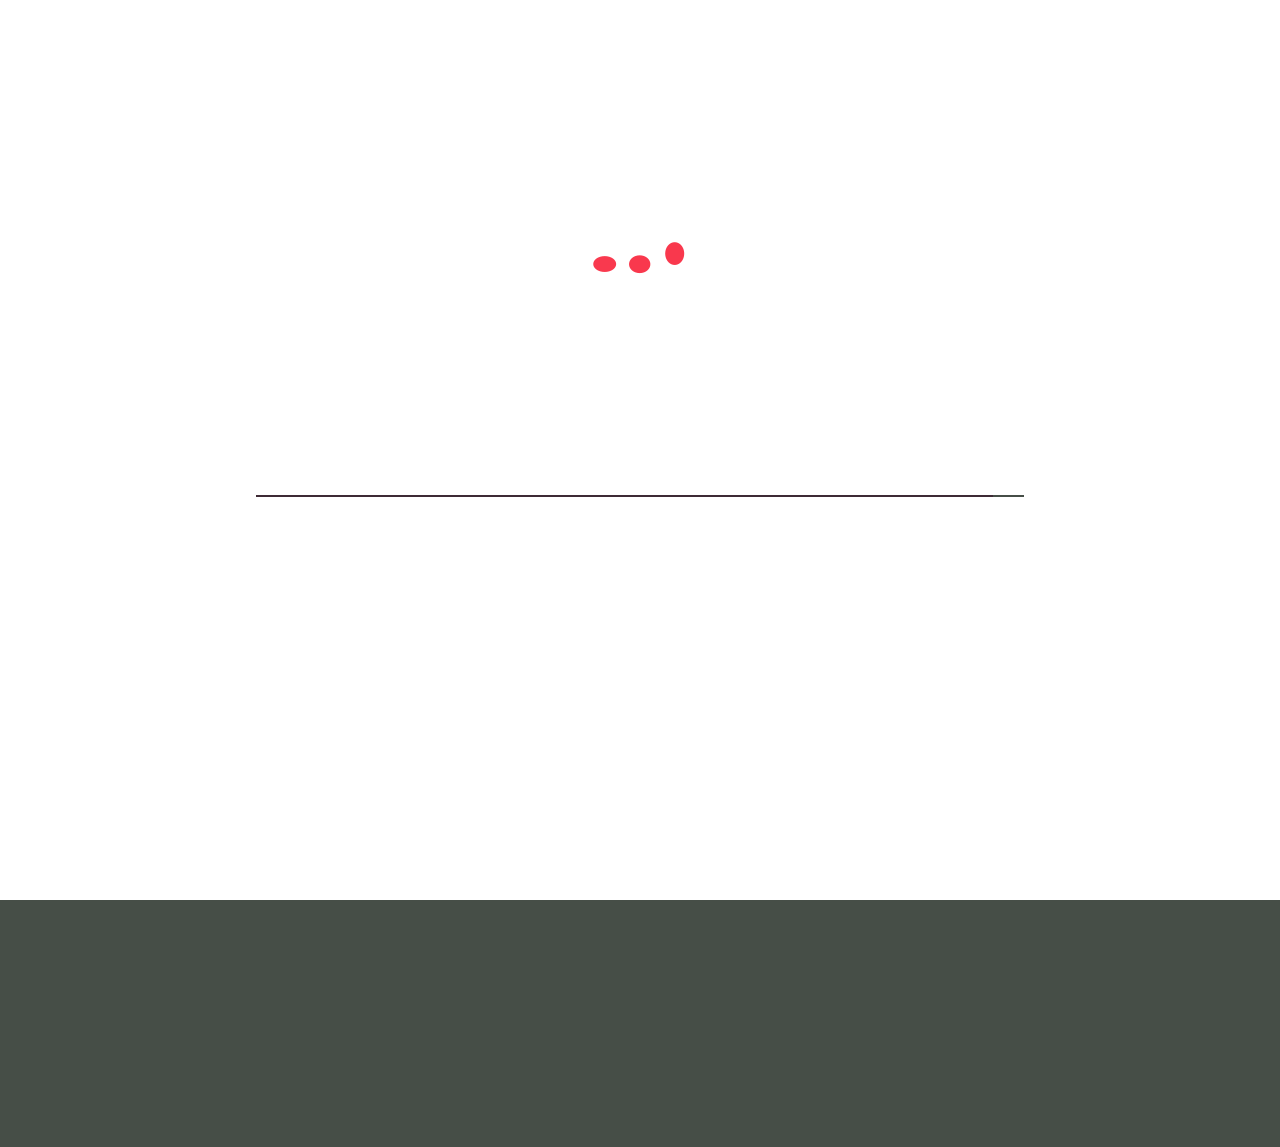
==== commit 5c51e81a: "Cambios en el CSS, eliminacion de funciones en javascript, división, cambio colores y video footer a" ====
--- a/index.html
+++ b/index.html
@@ -1,5 +1,6 @@
 <!DOCTYPE html>
 <html lang="en">
+
 <head>
   <meta charset="utf-8">
   <meta name="viewport" content="width=device-width, initial-scale=1">
@@ -15,7 +16,8 @@
   <!-- <link rel="stylesheet" href="https://fonts.googleapis.com/css?family=Chewy|Open+Sans" rel="stylesheet"> -->
   <link rel="preconnect" href="https://fonts.googleapis.com">
   <link rel="preconnect" href="https://fonts.gstatic.com" crossorigin>
-  <link href="https://fonts.googleapis.com/css2?family=Chakra+Petch:wght@300&family=Rokkitt:wght@200&display=swap" rel="stylesheet">
+  <link href="https://fonts.googleapis.com/css2?family=Chakra+Petch:wght@300&family=Rokkitt:wght@200&display=swap"
+    rel="stylesheet">
 
   <link rel="stylesheet" href="css/plugins/jquery.jdSlider.css">
   <!-- <link rel="stylesheet" href="https://cdn.jsdelivr.net/npm/bootstrap@4.6.1/dist/css/bootstrap.min.css"> -->
@@ -27,7 +29,8 @@
   <!-- jQuery library -->
   <script src="https://cdn.jsdelivr.net/npm/jquery@3.6.0/dist/jquery.slim.min.js"></script>
   <!-- jQuery con animaciones -->
-  <script src="https://code.jquery.com/jquery-3.6.1.js" integrity="sha256-3zlB5s2uwoUzrXK3BT7AX3FyvojsraNFxCc2vC/7pNI=" crossorigin="anonymous"></script>
+  <script src="https://code.jquery.com/jquery-3.6.1.js" integrity="sha256-3zlB5s2uwoUzrXK3BT7AX3FyvojsraNFxCc2vC/7pNI="
+    crossorigin="anonymous"></script>
 
   <!-- Popper JS -->
   <script src="https://cdn.jsdelivr.net/npm/popper.js@1.16.1/dist/umd/popper.min.js"></script>
@@ -45,12 +48,15 @@
   <!-- Scrollup -->
   <script src="js/plugins/scrollUP.js"></script>
   <script src="js/plugins/jquery.easing.js"></script>
+
+  <!-- Mapa API Google -->
+  <script src="https://maps.googleapis.com/maps/api/js?key=YOUR_KEY&callback=myMap"></script>
 
   <!--==================================
   PRELOAD
   ====================================-->
   <div id="preload">
-    
+
     <div id="porcentajeCarga">0%</div>
 
     <div id="lineaCarga">
@@ -62,12 +68,12 @@
     <div id="estadoCarga"></div>
 
   </div>
-  
+
 </head>
 <!-- ENCABEZADO -->
 <header class="container-fluid">
   <div class="container p-0">
-    <div class="row"> 
+    <div class="row">
       <!-- LOGO -->
       <div class="col-1 col-sm-1 col-md-1 col-lg-1 pt-1 pt-lg-2 px-xl-0">
 
@@ -82,38 +88,38 @@
       </div>
       <!-- REDES SOCIALES -->
       <div class="d-none d-md-block col-2 col-lg-3 redes">
-          <ul class="d-flex justify-content-end pt-3 mt-1">
-
-            <li>
-              <a href="https://github.com/McFlyZero/" target="blank">
-                <i class="fa-brands fa-github lead float-left rounded-circle text-white mr-1"></i>
-              </a>
-            </li>
-
-            <li>
-              <a href="https://web.whatsapp.com/" target="blank">
-                <i class="fa-brands fa-whatsapp lead float-left rounded-circle text-white mr-1"> </i>
-              </a>  
-            </li>
-
-            <li>
-              <a href="https://www.twitter.com/McFly1719" target="blank">
-                <i class="fa-brands fa-twitter lead float-left rounded-circle text-white mr-1">   </i>
-              </a>
-            <li>
-
-            <li>
-              <a href="https://mx.linkedin.com/" target="blank">
-                <i class="fa-brands fa-linkedin lead float-left rounded-circle text-white mr-1">   </i>
-              </a>
-            <li>
-
-            <li>
-              <a href="contacto.html" target="blank">
-                <i class="fa-solid fa-envelope lead float-left rounded-circle text-white mr-1">   </i>
-              </a>
-            <li>
-          </ul>
+        <ul class="d-flex justify-content-end pt-3 mt-1">
+
+          <li>
+            <a href="https://github.com/McFlyZero/" target="blank">
+              <i class="fa-brands fa-github lead float-left rounded-circle text-white mr-1"></i>
+            </a>
+          </li>
+
+          <li>
+            <a href="https://web.whatsapp.com/" target="blank">
+              <i class="fa-brands fa-whatsapp lead float-left rounded-circle text-white mr-1"> </i>
+            </a>
+          </li>
+
+          <li>
+            <a href="https://www.twitter.com/McFly1719" target="blank">
+              <i class="fa-brands fa-twitter lead float-left rounded-circle text-white mr-1"> </i>
+            </a>
+          <li>
+
+          <li>
+            <a href="https://www.linkedin.com/in/arturo-sarrazin-quihuis-7269a6186/" target="blank">
+              <i class="fa-brands fa-linkedin lead float-left rounded-circle text-white mr-1"> </i>
+            </a>
+          <li>
+
+          <li>
+            <a href="contacto.html" target="blank">
+              <i class="fa-solid fa-envelope lead float-left rounded-circle text-white mr-1"> </i>
+            </a>
+          <li>
+        </ul>
       </div>
 
       <!-- BOTON MENÚ -->
@@ -123,178 +129,192 @@
         <!-- Menu -->
         <div class="m-0 mt-sm-1 mt-md-0 mt-lg-1 pr-0 pr-sm-2 pr-lg-3 py-2">
           <i class="fa-solid fa-caret-down lead text-white"></i>
-      </div>
-
-       </div>
-    </div>
-  </div>
- 
+        </div>
+
+      </div>
+    </div>
+  </div>
+
 </header>
 
 <body>
 
-<!-- REDES SOCIALES PARA MÓVIL-->
-      <div class="d-block d-md-none redes redesMovil p-0 bg-white w-100 pt-2">
-
-          <ul class="d-flex justify-content-center p-0">
-
-            <li>
-              <a href="https://github.com/McFlyZero/" target="blank">
-                <i class="fa-brands fa-github lead rounded-circle text-white mr-3 mr-sm-4"></i>
-              </a>
-            </li>
-
-            <li>
-              <a href="https://web.whatsapp.com/" target="blank">
-                <i class="fa-brands fa-whatsapp lead rounded-circle text-white mr-3 mr-sm-4"> </i>
-              </a>
-            </li>
-
-            <li>
-              <!-- CAMBIAR POR MI TWITTER -->
-              <a href="https://www.twitter.com" target="blank">
-                <i class="fa-brands fa-twitter lead rounded-circle text-white mr-3 mr-sm-4">   </i>
-              </a>
-            </li>
-
-            <li>
-              <!-- CAMBIAR POR MI LINKEDIN -->
-              <a href="https://mx.linkedin.com/" target="blank">
-                <i class="fa-brands fa-linkedin lead rounded-circle text-white mr-3 mr-sm-4"> 
-                </i>
-              </a>
-            </li>
-
-           <li>
-              <a href="contacto.html" target="blank">
-                <i class="fa-solid fa-envelope lead float-left rounded-circle text-white mr-3 mr-sm-2">  
-                </i>
-              </a>
-            </li>
-
-
-          </ul>
-      </div>
-
-      <!--=====================================
-      =                BANNER                 =
-      ======================================-->
-      <div class="bannerEstatico"></div>
-      <!-- <div class="container-fluid p-0"> -->
-        <section class="jd-slider fade-slider">
-          <div class="slide-inner">
-            <ul class="slide-area">
-              <li>
-                <img src="img/banner04.gif" alt="" class="img-fluid">
-              </li>
-            </ul>
-          </div>
-          <div class="controller d-none">
-            <a class="auto" href="#">
-              <i class="fas fa-play fa-xs"></i>
-              <i class="fas fa-pause fa-xs"></i>
-            </a>
-            <div class="indicate-area"></div>
-          </div>
-        </section>
-      <!-- </div> -->
-
-<!-- MENU -->
-<div class="container-fluid menu">
-
-  <a href="#" class="btnClose">X</a>
-  <ul class="nav flex-column text-center">
-    <li class="nav-item">
-      <a class="nav-link text-white" href="#">Sobre mí</a>
-    </li>
-    <li class="nav-item">
-      <a class="nav-link text-white" href="#">Skills</a>
-    </li>
-    <li class="nav-item">
-      <a class="nav-link text-white" href="#">Mis proyectos</a>
-    </li>
-    <li class="nav-item">
-      <a class="nav-link text-white" href="contacto.html">Contacto</a>
-    </li>
-  </ul>
-</div>
-
-
-<!--=====================================
+  <!-- REDES SOCIALES PARA MÓVIL-->
+  <div class="d-block d-md-none redes redesMovil p-0 bg-white w-100 pt-2">
+
+    <ul class="d-flex justify-content-center p-0">
+
+      <li>
+        <a href="https://github.com/McFlyZero/" target="blank">
+          <i class="fa-brands fa-github lead rounded-circle text-white mr-3 mr-sm-4"></i>
+        </a>
+      </li>
+
+      <li>
+        <a href="https://web.whatsapp.com/" target="blank">
+          <i class="fa-brands fa-whatsapp lead rounded-circle text-white mr-3 mr-sm-4"> </i>
+        </a>
+      </li>
+
+      <li>
+        <a href="https://twitter.com/McFly1719" target="blank">
+          <i class="fa-brands fa-twitter lead rounded-circle text-white mr-3 mr-sm-4"> </i>
+        </a>
+      </li>
+
+      <li>
+        <a href="https://www.linkedin.com/in/arturo-sarrazin-quihuis-7269a6186/" target="blank">
+          <i class="fa-brands fa-linkedin lead rounded-circle text-white mr-3 mr-sm-4">
+          </i>
+        </a>
+      </li>
+
+      <li>
+        <a href="contacto.html" target="blank">
+          <i class="fa-solid fa-envelope lead float-left rounded-circle text-white mr-3 mr-sm-2">
+          </i>
+        </a>
+      </li>
+
+    </ul>
+  </div>
+
+  <!--=====================================
+=                BANNER                 =
+======================================-->
+  <div class="bannerEstatico">
+    <section class="jd-slider fade-slider">
+      <div class="slide-inner">
+        <ul class="slide-area">
+          <li>
+            <img src="img/banner04.gif" alt="Imagen banner" class="img-fluid">
+          </li>
+        </ul>
+      </div>
+      <div class="controller d-none">
+        <a class="auto" href="#">
+          <i class="fas fa-play fa-xs"></i>
+          <i class="fas fa-pause fa-xs"></i>
+        </a>
+        <div class="indicate-area"></div>
+      </div>
+    </section>
+  </div>
+  <!-- MENU -->
+  <div class="container-fluid menu">
+
+    <a href="#" class="btnClose">X</a>
+    <ul class="nav flex-column text-center">
+      <li class="nav-item">
+        <a class="nav-link text-white btnfadeout" href="index.html#about-me">Sobre mí</a>
+      </li>
+      <li class="nav-item">
+        <a class="nav-link text-white btnfadeout" href="index.html#skills">Skills</a>
+      </li>
+      <li class="nav-item">
+        <a class="nav-link text-white btnfadeout" href="index.html#projects">Mis proyectos</a>
+      </li>
+      <li class="nav-item">
+        <a class="nav-link text-white" href="contacto.html">Contacto</a>
+      </li>
+    </ul>
+  </div>
+
+
+  <!--=====================================
 CARRUSEL DE CATEGORIAS
 ======================================-->
-<div id="demo" class="carousel slide" data-ride="carousel">
-
-  <!-- Indicators -->
-  <ul class="carousel-indicators">
-    <li data-target="#demo" data-slide-to="0" class="active"></li>
-    <li data-target="#demo" data-slide-to="1"></li>
-    <li data-target="#demo" data-slide-to="2"></li>
-  </ul>
-  
-  <!-- The slideshow -->
-  <div class="carousel-inner">
-    <div class="carousel-item active">
-      <img src="img/1" alt="" width="1100" height="500">
-    </div>
-    <div class="carousel-item">
-      <img src="img/2.jpg" alt="" width="1100" height="500">
-    </div>
-    <div class="carousel-item">
-      <img src="img/3.jpg" alt="" width="1100" height="500">
-    </div>
-  </div>
-  
-  <!-- Left and right controls -->
-  <a class="carousel-control-prev" href="#demo" data-slide="prev">
-    <span class="carousel-control-prev-icon"></span>
-  </a>
-  <a class="carousel-control-next" href="#demo" data-slide="next">
-    <span class="carousel-control-next-icon"></span>
-  </a>
-</div>
-<!--=====================================
+  <div class="container-fluid pt-3 d-flex justify-content-center">
+    <div id="demo" class="carousel slide" data-ride="carousel">
+
+      <!-- Indicators -->
+      <ul class="carousel-indicators">
+        <li data-target="#demo" data-slide-to="0" class="active"></li>
+        <li data-target="#demo" data-slide-to="1"></li>
+        <li data-target="#demo" data-slide-to="2"></li>
+      </ul>
+
+      <!-- The slideshow -->
+      <div class="carousel-inner">
+        <div class="carousel-item active">
+          <img src="img/img01.jpg" alt="Gatos" width="1200" height="550">
+        </div>
+        <div class="carousel-item">
+          <img src="img/img02.jpg" alt="Monster Hunter" width="1200" height="550">
+        </div>
+        <div class="carousel-item">
+          <img src="img/img03.jpg" alt="Programación" width="1200" height="550">
+        </div>
+      </div>
+    </div>
+    <!-- Left and right controls -->
+    <a class="carousel-control-prev" href="#demo" data-slide="prev">
+      <span class="carousel-control-prev-icon"></span>
+    </a>
+    <a class="carousel-control-next" href="#demo" data-slide="next">
+      <span class="carousel-control-next-icon"></span>
+    </a>
+  </div>
+  <!--=====================================
 CONTENIDO BLOG
 ======================================-->
-<div class="container-fluid bg-white contenidoInicio pb-4">
-  <div class="container">
-    <div class="row">
-      <!-- COLUMNA IZQUIERDA -->
-
-      <div class="col-12 col-md-8 col-lg-9 p-0 pr-lg-5">
-        
-
-      </div>
-
-      <!-- COLUMNA DERECHA -->
-
-      <div class="d-none d-md-block pt-md-4 pt-lg-0 col-md-4 col-lg-3">
-            
-    </div>
-
-    </div>
-
-  </div>
-
-</div>
-
-</div>
-
-<!-- FOOTER -->
-<footer class="container-fluid py-5 d-none d-md-block">
-  <div class="container">
-    <div class="row">
-
-      <!-- GRID CATEGORIAS FOOTER -->
-      <div class="col-md-5 col-lg-4">
-
-        <!-- PONER UN MAPA DE UBICACION O ALGO BUSCAR EN LAS PAGINAS DE APOYO -->
-      </div>
-      <div class="d-none d-lg-block col-lg-1 col-xl-2"></div>
-      <!-- FORM CONTACTO -->
-      <div class="col-md-7 col-lg-7 col-xl-6 pt-5">
-        <h6 class="text-gray-dark titulo-form">Yo le contacto</h6>
-        <div class="input-group my-4">
+  <div class="container-fluid bg-white contenidoInicio pb-4">
+    <div class="container">
+      <!-- Sobre mí -->
+      <div class="row">
+        <div class="col-12 col-md-12 col-lg-12 p-0 pt-5" id="about-me">
+
+          <h1 class="py-3 texto-titulo">Sobre mí</h1>
+
+          <h4 class="texto-cuerpo"> Mi nombres es Arturo Sarrazin Quihuis, soy estudiante de ingeniería en sistemas de
+            información en la Universidad de Sonora.
+
+          </h4>
+        </div>
+      </div>
+      <!-- Mis skills -->
+      <div class="row">
+        <div class="col-12 col-md-12 col-lg-12 p-0 pt-5" id="skills">
+          <h1 class="py-3 texto-titulo">Mis skills</h1>
+
+          <h4 class="texto-cuerpo">Hola </h4>
+        </div>
+      </div>
+      <!-- Mis proyectos -->
+      <div class="row">
+        <div class="col-12 col-md-12 col-lg-12 p-0 pt-5" id="projects">
+          <h1 class="py-3 texto-titulo">Mis proyectos</h1>
+
+          <h4 class="texto-cuerpo">Hola projectos</h4>
+        </div>
+      </div>
+
+    </div>
+  </div>
+
+  </div>
+
+  <!--=====================================
+FOOTER 
+======================================-->
+  <footer class="container-fluid py-5 d-none d-md-block footerBG">
+    <div class="container-fluid">
+      <div class="row">
+
+        <!-- VIDEO CANCION FAV -->
+        <div class="col-md-5 col-lg-4 pl-3">
+          <h5 class="texto-titulo txt-video">Mi canción favorita</h5>
+          <iframe width="540" height="300" src="https://www.youtube.com/embed/U7L-3VXAkSA"
+            title="Cómo comer una vida - Eve MV" frameborder="0"
+            allow="accelerometer; autoplay; clipboard-write; encrypted-media; gyroscope; picture-in-picture"
+            allowfullscreen></iframe>
+        </div>
+        <div class="d-none d-lg-block col-lg-1 col-xl-2"></div>
+
+        <!-- FORM CONTACTO -->
+        <div class="col-md-7 col-lg-7 col-xl-6 pt-5">
+          <h6 class="text-gray-dark titulo-form">Yo le contacto</h6>
+          <div class="input-group my-4">
 
             <input type="text" class="form-control" placeholder="Su nombre">
             <input type="text" class="form-control" placeholder="Ingrese su email">
@@ -303,44 +323,45 @@
               <span class="input-group-text bg-dark text-white">¡Contáctame!</span>
             </div>
 
-        </div>
-
-        <!-- REDES SOCIALES FOOTER-->
-        <div class="w-100 pt-2">
-
-          <ul class="d-flex justify-content-end pr-0 pt-0">
-
-            <li>
-              <a href="https://github.com/McFlyZero/" target="_blank">
-                <i class="fa-brands fa-github lead text-white mr-3 mr-sm-4"></i>
-              </a>
-            </li>
-            <li>
-              <a href="https://web.whatsapp.com/" target="blank">
-                <i class="fa-brands fa-whatsapp lead text-white mr-3 mr-sm-4"></i>
-              </a>
-            </li>
-            <li>
-              <a href="https://www.twitter.com/" target="blank">
-                <i class="fa-brands fa-twitter lead text-white mr-3 mr-sm-4"></i>
-              </a>
-            </li>
-            <li>
-              <a href="https://mx.linkedin.com/" target="blank">
-                <i class="fa-brands fa-linkedin lead text-white mr-3 mr-sm-4"></i>
-              </a>
-            </li>
-
-          </ul>
-
-        </div>
-
-      </div>
-    </div>
-  </div>
-</footer>
-
-<script defer src="js/script.js"></script>
+          </div>
+
+          <!-- REDES SOCIALES FOOTER-->
+          <div class="w-100 pt-2">
+
+            <ul class="d-flex justify-content-end pt-0">
+
+              <li>
+                <a href="https://github.com/McFlyZero/" target="_blank">
+                  <i class="fa-brands fa-github lead text-dark mr-3 mr-sm-4"></i>
+                </a>
+              </li>
+              <li>
+                <a href="https://web.whatsapp.com/" target="blank">
+                  <i class="fa-brands fa-whatsapp lead text-dark mr-3 mr-sm-4"></i>
+                </a>
+              </li>
+              <li>
+                <a href="https://twitter.com/McFly1719" target="blank">
+                  <i class="fa-brands fa-twitter lead text-dark mr-3 mr-sm-4"></i>
+                </a>
+              </li>
+              <li>
+                <a href="https://www.linkedin.com/in/arturo-sarrazin-quihuis-7269a6186/" target="blank">
+                  <i class="fa-brands fa-linkedin lead text-dark mr-3 mr-sm-4"></i>
+                </a>
+              </li>
+
+            </ul>
+
+          </div>
+
+        </div>
+      </div>
+    </div>
+  </footer>
+
+  <script defer src="js/script.js"></script>
 
 </body>
+
 </html>
--- a/css/style.css
+++ b/css/style.css
@@ -20,7 +20,8 @@
 #3E2A35 Morado oscuro
 #DF2A30 Rojo opaco
 #464E47 Ebony Gris oscuros
-#FAF0CA Lemon Meringue Blanco
+#FFFFFF Blanco
+#FAF0CA
 */
 /*=============================================
 HEADER
@@ -30,7 +31,7 @@
     top: 0;
     left: 0;
     z-index: 5;
-    background: rgba(255,255,255,.5);
+    background: rgba(255,255,255,0);
 }
 header .logotipo{
     width:96%;
@@ -41,37 +42,23 @@
     color: white;
     margin-top: 10px;
 }
+header .redes ul li i{
+    width: 35px;
+    line-height: 35px;
+    text-align: center;
+    cursor: pointer;
+}
 .redes ul li i{
     width: 35px;
     line-height: 35px;
     text-align: center;
     cursor: pointer;
 }
-header .redes ul li i{
-    width: 35px;
-    line-height: 35px;
-    text-align: center;
-    cursor: pointer;
-}
-header .buscymenu ul li i{
-    width: 35px;
-    line-height: 35px;
-    text-align: center;
-    cursor: pointer;
-}
 .redesMovil{
     position: fixed;
     bottom: -10px;
     left: 50%;
     transform: translate(-50%,0%);
-}
-
-.fa-search{
-    color: white;
-}
-.fa-bars{
-    color: white;
-    font-size: 25px;
 }
 .redesMovil{
     position: fixed;
@@ -79,12 +66,6 @@
     left: 50%;
     z-index: 10;
     transition: translate(-50%, 0%);
-}
-
-.titulo-form{
-    font-family: 'Chakra Petch', sans-serif;
-    font-size: 28px;
-    text-align: center;
 }
 /*===============================
 BANNER
@@ -148,70 +129,28 @@
     margin-top: 10%;
 }
 /*=============================================
-BREADCRUMB
-=============================================*/
-.breadcrumb-item+.breadcrumb-item::before{
-    position: relative;
-    background: url(../img/separador.png);
-    background-position: center;
-    background-repeat: no-repeat;
-    display: inline-block;
-    padding-right: .5rem;
-    color: #6c757d;
-    /*Cambiar imagen de la flechita*/
-    content: url(../img/espacio.png);
-    width: 60px;
-    left: -10px;
-    line-height: 50px;
-}
-.breadcrumb-item.inicio{
-    position: relative;
-    top: 13px;
-}
-/*=============================================
 CONTENIDO
 =============================================*/
-.introArticulo{
-    position: relative;
-}
-.fecha{
-    position: absolute;
-    right: 10px;
-    top: 0px;
-    padding: 5px 10px;
-    color: #47B5FF;
-    font-size: 14px;
-    background: url(../img/globo.jpg);
-    background-size: cover;
-    background-position: center top;
-    height: 40px;
-}
-.fechaArticulo{
-    padding: 12px 32px;
-    color: #aaa;
-    font-size: 15px;
-    background: url(../img/globo.jpg);
-    background-size: cover;
-    background-position: center;
-    height: 60px;
-}
-.page-item.active .page-link{
-    background: #47B5FF;
-    color: white;
-    border: 1px solid #bbb;
-}
-.page-link{
-    color: #06283D;
-}
-/*==============================================
-SCROLL UP
-==============================================*/
-#scrollUp{
-    bottom: 20px;
-    right: 20px;
-    width: 50px;
-    height: 50px;
-    background: url(../img/flecha.jpg);
+.texto-titulo{
+    font-family: 'Chakra Petch', sans-serif;
+}
+.texto-cuerpo{
+    font-family: 'Rokkitt', serif;
+}
+
+.titulo-form{
+    font-family: 'Chakra Petch', sans-serif;
+    font-size: 28px;
+    text-align: left;
+}
+.footerBG{
+    background-color:#464E47;
+    
+    color: #FFFFFF;
+}
+.txt-video{
+    font-size: 28px;
+    text-align: left;
 }
 /*==================================
 PRELOAD
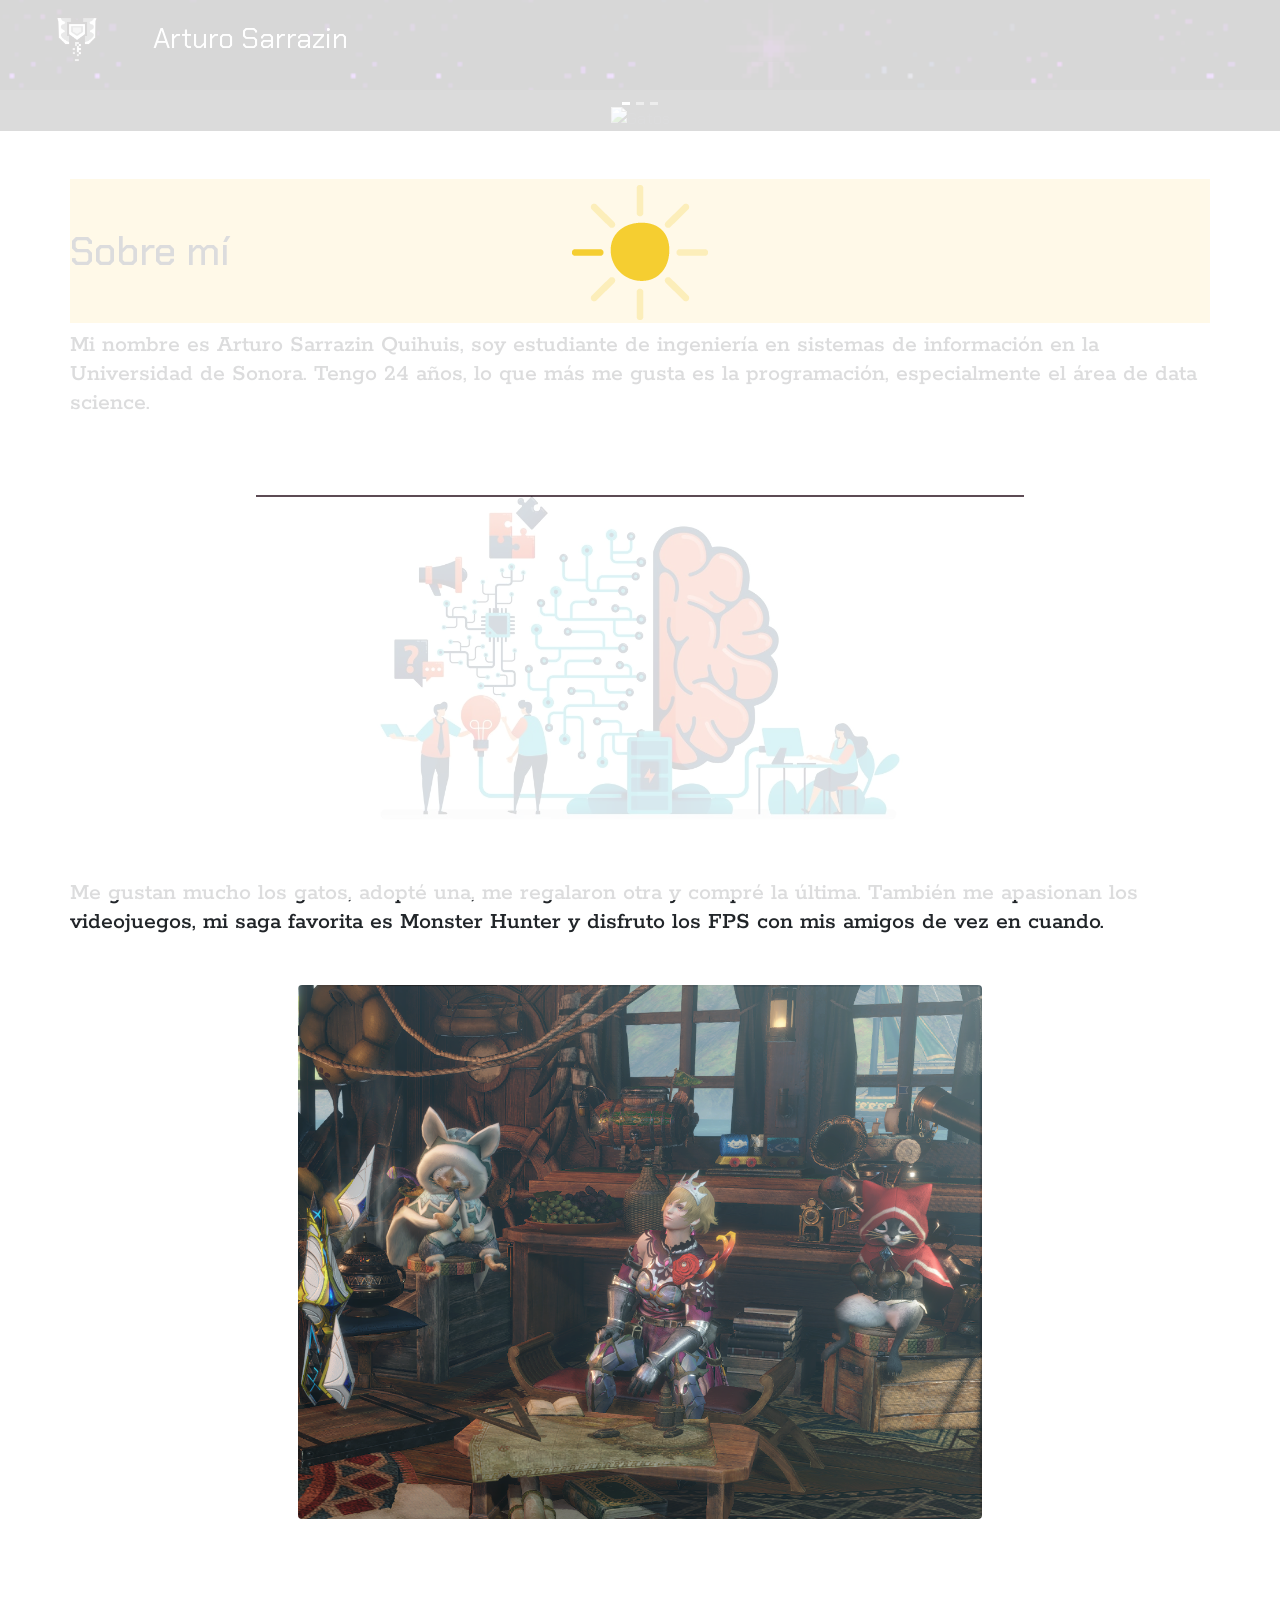
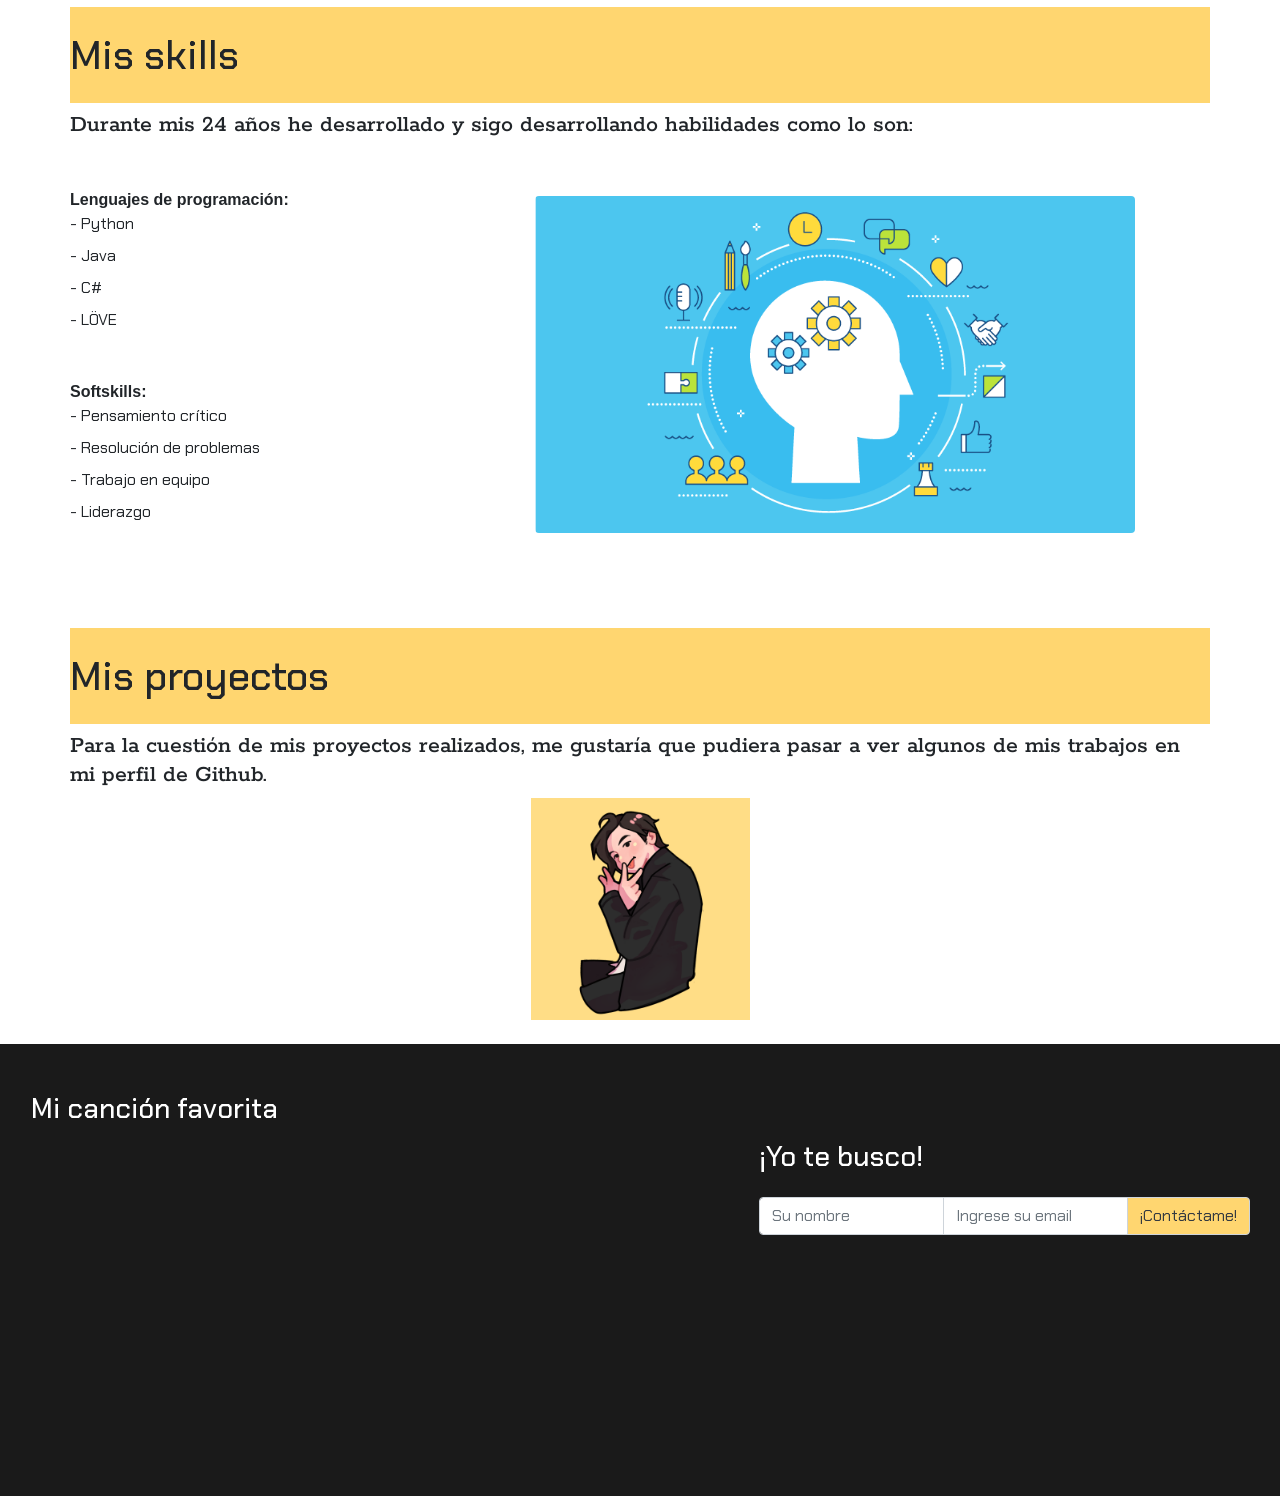
==== commit 0d19e2ff: "Cambios a todos los tamaños, agregué a sobre mí, skills y proyectos Signed-off-by: McFlyZero <a21720" ====
--- a/index.html
+++ b/index.html
@@ -5,7 +5,6 @@
   <meta charset="utf-8">
   <meta name="viewport" content="width=device-width, initial-scale=1">
   <title>Sobre mí: Arturo</title>
-  <!-- CAMBIAR FOTO ICONO TAB -->
   <link rel="icon" href="img/icono.png">
   <!-- PLUGINS DE CSS -->
   <!-- Latest compiled and minified CSS -->
@@ -45,16 +44,9 @@
   <script src="js/plugins/jquery.superscrollorama.js"></script>
   <script src="js/plugins/TweenMax.min.js"></script>
 
-  <!-- Scrollup -->
-  <script src="js/plugins/scrollUP.js"></script>
-  <script src="js/plugins/jquery.easing.js"></script>
-
-  <!-- Mapa API Google -->
-  <script src="https://maps.googleapis.com/maps/api/js?key=YOUR_KEY&callback=myMap"></script>
-
   <!--==================================
-  PRELOAD
-  ====================================-->
+PRELOAD
+====================================-->
   <div id="preload">
 
     <div id="porcentajeCarga">0%</div>
@@ -79,11 +71,11 @@
 
         <a href="index.html">
 
-          <img src="img/mishi.png" alt="logo" class="img-fluid logotipo">
-
-        </a>
-      </div>
-      <div class="col-9 col-sm-10 col-md-7 col-lg-6 pt-1 pt-lg-2 px-xl-0">
+          <img src="img/cb-logo.jpg" alt="logo" class="logotipo mt-sm-3 mt-md-3 mt-lg-2">
+
+        </a>
+      </div>
+      <div class="col-7 col-sm-9 col-md-7 col-lg-6 pt-1 pt-lg-2 px-xl-0">
         <div class="bannerLogo">Arturo Sarrazin</div>
       </div>
       <!-- REDES SOCIALES -->
@@ -115,7 +107,7 @@
           <li>
 
           <li>
-            <a href="contacto.html" target="blank">
+            <a href="index.html#contacto" target="blank">
               <i class="fa-solid fa-envelope lead float-left rounded-circle text-white mr-1"> </i>
             </a>
           <li>
@@ -123,8 +115,7 @@
       </div>
 
       <!-- BOTON MENÚ -->
-      <div class="col-2 col-sm-1 col-md-2 col-lg-2 d-flex justify-content-end pt-2 mt-1">
-
+      <div class="col-2 col-sm-2 col-md-2 col-lg-2 d-flex justify-content-end pt-2 mt-1">
 
         <!-- Menu -->
         <div class="m-0 mt-sm-1 mt-md-0 mt-lg-1 pr-0 pr-sm-2 pr-lg-3 py-2">
@@ -170,7 +161,7 @@
       </li>
 
       <li>
-        <a href="contacto.html" target="blank">
+        <a href="index.html#contacto" target="blank">
           <i class="fa-solid fa-envelope lead float-left rounded-circle text-white mr-3 mr-sm-2">
           </i>
         </a>
@@ -215,7 +206,7 @@
         <a class="nav-link text-white btnfadeout" href="index.html#projects">Mis proyectos</a>
       </li>
       <li class="nav-item">
-        <a class="nav-link text-white" href="contacto.html">Contacto</a>
+        <a class="nav-link text-white" href="index.html#contacto">Contacto</a>
       </li>
     </ul>
   </div>
@@ -224,7 +215,7 @@
   <!--=====================================
 CARRUSEL DE CATEGORIAS
 ======================================-->
-  <div class="container-fluid pt-3 d-flex justify-content-center">
+  <div class="container-fluid pt-3 d-flex justify-content-center m-0 carruselbg">
     <div id="demo" class="carousel slide" data-ride="carousel">
 
       <!-- Indicators -->
@@ -237,13 +228,13 @@
       <!-- The slideshow -->
       <div class="carousel-inner">
         <div class="carousel-item active">
-          <img src="img/img01.jpg" alt="Gatos" width="1200" height="550">
+          <img src="img/img01.jpg" alt="Gatos" width="1200" height="550" class="img-fluid">
         </div>
         <div class="carousel-item">
-          <img src="img/img02.jpg" alt="Monster Hunter" width="1200" height="550">
+          <img src="img/img02.jpg" alt="Monster Hunter" width="1200" height="550" class="img-fluid">
         </div>
         <div class="carousel-item">
-          <img src="img/img03.jpg" alt="Programación" width="1200" height="550">
+          <img src="img/img03.jpg" alt="Programación" width="1200" height="550" class="img-fluid">
         </div>
       </div>
     </div>
@@ -258,34 +249,87 @@
   <!--=====================================
 CONTENIDO BLOG
 ======================================-->
-  <div class="container-fluid bg-white contenidoInicio pb-4">
+  <div class="container-fluid bg-white pb-4">
     <div class="container">
       <!-- Sobre mí -->
       <div class="row">
         <div class="col-12 col-md-12 col-lg-12 p-0 pt-5" id="about-me">
 
-          <h1 class="py-3 texto-titulo">Sobre mí</h1>
-
-          <h4 class="texto-cuerpo"> Mi nombres es Arturo Sarrazin Quihuis, soy estudiante de ingeniería en sistemas de
-            información en la Universidad de Sonora.
-
+          <h1 class="py-5 texto-titulo titulobg">Sobre mí</h1>
+
+          <h4 class="texto-cuerpo"> Mi nombre es Arturo Sarrazin Quihuis, soy estudiante de ingeniería en sistemas de
+            información en la Universidad de Sonora. Tengo 24 años, lo que más me gusta es la programación,
+            especialmente el área de data science.
           </h4>
+
+          <p>&nbsp;</p>
+          <img src="img/img04.jpg" alt="Data science" class="img-fluid mx-auto d-block" width="50%">
+          <p>&nbsp;</p>
+
+          <h4 class="texto-cuerpo">
+            Me gustan mucho los gatos, adopté una, me regalaron otra y compré la última. También me apasionan los
+            videojuegos, mi saga favorita es Monster Hunter
+            y disfruto los FPS con mis amigos de vez en cuando.
+          </h4>
+
+          <p>&nbsp;</p>
+          <img src="img/img05.png" alt="Imagen Monster Hunter" class="img-fluid rounded mx-auto d-block" width="60%">
+          <p>&nbsp;</p>
+
         </div>
       </div>
       <!-- Mis skills -->
       <div class="row">
         <div class="col-12 col-md-12 col-lg-12 p-0 pt-5" id="skills">
-          <h1 class="py-3 texto-titulo">Mis skills</h1>
-
-          <h4 class="texto-cuerpo">Hola </h4>
-        </div>
-      </div>
+          <h1 class="py-4 texto-titulo titulobg">Mis skills</h1>
+          <h4 class="texto-cuerpo">Durante mis 24 años he desarrollado y sigo desarrollando habilidades como lo son:
+          </h4>
+
+          <div class="row">
+            <div class="col-4">
+              <dl class="texto-cuerpo">
+
+                <p>&nbsp;</p>
+
+                <dt><strong>Lenguajes de programación:</strong></dt>
+                <dd>- Python</dd>
+                <dd>- Java</dd>
+                <dd>- C#</dd>
+                <dd>- LÖVE</dd>
+
+                <p>&nbsp;</p>
+
+                <dt><strong>Softskills:</strong></dt>
+                <dd>- Pensamiento crítico</dd>
+                <dd>- Resolución de problemas</dd>
+                <dd>- Trabajo en equipo</dd>
+                <dd>- Liderazgo</dd>
+
+              </dl>
+            </div>
+
+            <div class="col-8">
+              <img src="img/img06.png" alt="Softskills" class="img-fluid rounded mx-auto d-block mt-5" width="80%">
+            </div>
+          </div>
+
+        </div>
+      </div>
+
+      <p>&nbsp;</p>
       <!-- Mis proyectos -->
       <div class="row">
         <div class="col-12 col-md-12 col-lg-12 p-0 pt-5" id="projects">
-          <h1 class="py-3 texto-titulo">Mis proyectos</h1>
-
-          <h4 class="texto-cuerpo">Hola projectos</h4>
+          <h1 class="py-4 texto-titulo titulobg">Mis proyectos</h1>
+
+          <h4 class="texto-cuerpo">Para la cuestión de mis proyectos realizados, me gustaría que pudiera pasar a ver
+            algunos de mis trabajos en mi perfil de Github.
+          </h4>
+          <a href="https://github.com/McFlyZero/" target="blank">
+            <img src="img/kiwi.png" alt="Arturo Quihuis dibujo" class="img-fluid mx-auto d-block img-proyectos">
+          </a>
+
+
         </div>
       </div>
 
@@ -297,38 +341,40 @@
   <!--=====================================
 FOOTER 
 ======================================-->
-  <footer class="container-fluid py-5 d-none d-md-block footerBG">
+  <footer class="container-fluid py-5 footerBG">
     <div class="container-fluid">
       <div class="row">
 
         <!-- VIDEO CANCION FAV -->
-        <div class="col-md-5 col-lg-4 pl-3">
-          <h5 class="texto-titulo txt-video">Mi canción favorita</h5>
+        <div class="d-none d-sm-block col-sm-12 col-md-12 col-lg-6 pl-3">
+
+          <h5 class="texto-titulo txt-video pb-2">Mi canción favorita</h5>
           <iframe width="540" height="300" src="https://www.youtube.com/embed/U7L-3VXAkSA"
             title="Cómo comer una vida - Eve MV" frameborder="0"
             allow="accelerometer; autoplay; clipboard-write; encrypted-media; gyroscope; picture-in-picture"
             allowfullscreen></iframe>
-        </div>
-        <div class="d-none d-lg-block col-lg-1 col-xl-2"></div>
+
+        </div>
+        <div class="d-none d-lg-block col-lg-1"></div>
 
         <!-- FORM CONTACTO -->
-        <div class="col-md-7 col-lg-7 col-xl-6 pt-5">
-          <h6 class="text-gray-dark titulo-form">Yo le contacto</h6>
+        <div class="col-7 col-sm-12 col-md-12 col-lg-5 pt-5" id="contacto">
+          <h6 class="text-gray-dark titulo-form">¡Yo te busco!</h6>
           <div class="input-group my-4">
 
             <input type="text" class="form-control" placeholder="Su nombre">
             <input type="text" class="form-control" placeholder="Ingrese su email">
 
             <div class="input-group-append">
-              <span class="input-group-text bg-dark text-white">¡Contáctame!</span>
+              <span class="input-group-text contactarbg text-dark">¡Contáctame!</span>
             </div>
 
           </div>
 
           <!-- REDES SOCIALES FOOTER-->
-          <div class="w-100 pt-2">
-
-            <ul class="d-flex justify-content-end pt-0">
+          <div class="w-100 pt-2 d-none d-md-block">
+
+            <ul class="d-flex justify-content-end pt-0 redesFooter">
 
               <li>
                 <a href="https://github.com/McFlyZero/" target="_blank">
--- a/css/style.css
+++ b/css/style.css
@@ -17,11 +17,9 @@
 }
 
 /* COLORES
-#3E2A35 Morado oscuro
-#DF2A30 Rojo opaco
-#464E47 Ebony Gris oscuros
+#1A1A1A Erie Black
 #FFFFFF Blanco
-#FAF0CA
+##FFCF56 Maiza Yellow
 */
 /*=============================================
 HEADER
@@ -34,7 +32,7 @@
     background: rgba(255,255,255,0);
 }
 header .logotipo{
-    width:96%;
+    width: 45%;
 }
 .bannerLogo{
     font-family: 'Chakra Petch', sans-serif;
@@ -137,20 +135,38 @@
 .texto-cuerpo{
     font-family: 'Rokkitt', serif;
 }
-
+.img-proyectos{
+    height: 222px;
+    width: 219px;
+}
+.carruselbg{
+    background-color: #1A1A1A;
+}
+.titulobg{
+    background-color: #FFD670;
+}
+/*=============================================
+FOOTER
+=============================================*/
 .titulo-form{
     font-family: 'Chakra Petch', sans-serif;
     font-size: 28px;
     text-align: left;
+    color: #FFFFFF;
 }
 .footerBG{
-    background-color:#464E47;
-    
-    color: #FFFFFF;
+    background-color: #1A1A1A;
 }
 .txt-video{
     font-size: 28px;
     text-align: left;
+    color: #FFFFFF;
+}
+.contactarbg{
+    background-color: #FFD670;
+}
+.redesFooter ul li i{
+    background-color: #FFFFFF;
 }
 /*==================================
 PRELOAD
@@ -192,22 +208,20 @@
     position: absolute;
     background: url(../img/loader.gif);
     background-position: center;
+    background-repeat: no-repeat;
     top: 28%;
     left: 50%;
     transform: translate(-50%,-50%);
     width: 50%;
     height: 50%;
 }
-/* COLORES
-#3E2A35 Morado oscuro
-#DF2A30 Rojo opaco
-#464E47 Ebony Gris oscuros
-#FAF0CA Lemon Meringue Blanco
-*/
 /*=============================================
 TABLET HORIZONTAL (LG revisamos en 1024px)
 =============================================*/
 @media (max-width: 1199px) and (min-width: 992px) {
+    header .logotipo {
+        width: 70%;
+    }
     .menu .nav {
         margin-top: 15%;
     }
@@ -236,7 +250,7 @@
 =============================================*/
 @media (max-width: 991px) and (min-width: 768px) {
     header .logotipo {
-        width: 18%;
+        width: 95%;
     }
 
     .btnClose{
@@ -294,14 +308,6 @@
 
     .grid figure p{
         font-size: 18px;
-    }
-
-    .fechaArticulo{
-        top: -8px;
-        left: 15px;
-        padding: 7px 18px;
-        font-size: 11px;
-        height: 40px;
     }
 
     .tituloArticulo{
@@ -317,20 +323,13 @@
     .gridFooter figure p{
         font-size: 12px;
     }
-    .breadcrumb-item+.breadcrumb-item::before{
-        width: 40px;
-        background-size: contain;
-    }
-    .breadcrumb-item.inicio, .breadcrumb-item.active{
-        font-size: 13px;
-    }
 }
 /*=============================================
 MÓVIL HORIZONTAL (SM revisamos en 576px)
 =============================================*/
 @media (max-width: 767px) and (min-width: 576px) {
     header .logotipo {
-        width: 15%;
+        width: 150%;
     }
 
     .fade-slider {
@@ -409,7 +408,7 @@
 =============================================*/
 @media (max-width: 575px) {
     header .logotipo {
-        width: 25%;
+        width: 100%;
     }
 
     .fade-slider {
